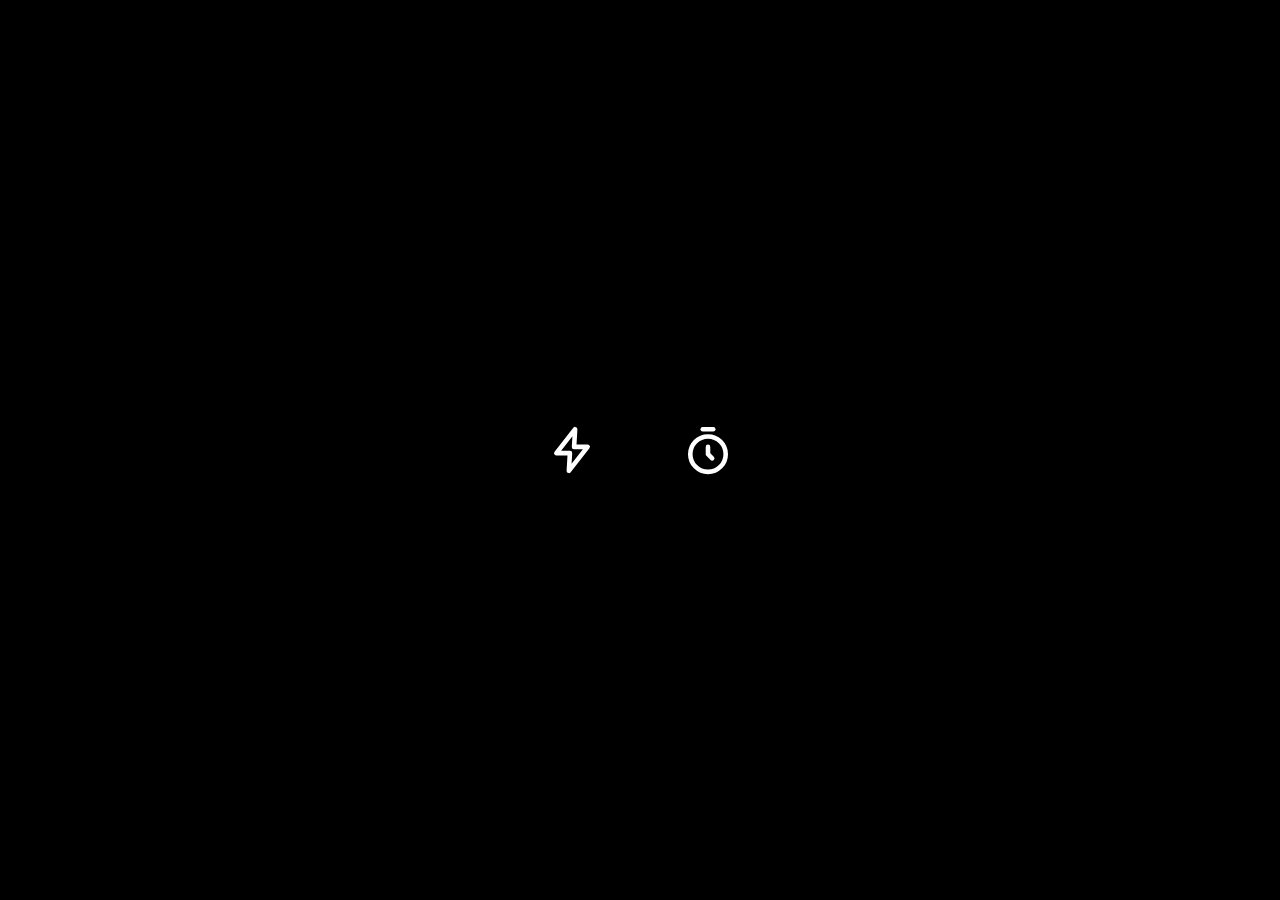
==== dashboard/index.html @ e4628ee6 "first commit" ====
<!DOCTYPE html>
<html
  lang="en"
  class="anek_latin_d79714c8-module__skC3Aa__variable space_mono_6cef22fb-module__hXFzMa__variable"
>
  <head>
    <meta charset="utf-8" />
    <meta name="viewport" content="width=device-width, initial-scale=1" />
    <link
      rel="preload"
      href="/dashboard/_next/static/media/8d05cfa5faa8406c-s.p.1s123piy9_v1m.woff2"
      as="font"
      crossorigin=""
      type="font/woff2"
    />
    <link
      rel="preload"
      href="/dashboard/_next/static/media/c57421e1d9255fc5-s.p.1pv4tz9e8k6lo.woff2"
      as="font"
      crossorigin=""
      type="font/woff2"
    />
    <link
      rel="preload"
      href="/dashboard/_next/static/media/dc0d9adbac686440-s.p.3cik_s2si-ft-.woff2"
      as="font"
      crossorigin=""
      type="font/woff2"
    />
    <link rel="preload" as="image" href="/dashboard/loader/loader-image1.svg" />
    <link rel="preload" as="image" href="/dashboard/loader/loader-image2.svg" />
    <link rel="preload" as="image" href="/dashboard/loader/loader-image3.svg" />
    <link
      rel="stylesheet"
      href="/dashboard/_next/static/chunks/018ll9k742f6s.css"
      data-precedence="next"
    />
    <link
      rel="preload"
      as="script"
      fetchPriority="low"
      href="/dashboard/_next/static/chunks/3zl15py3tidha.js"
    />
    <script
      src="/dashboard/_next/static/chunks/076ey_owj0vg0.js"
      async=""
    ></script>
    <script
      src="/dashboard/_next/static/chunks/2zafgs90r_leq.js"
      async=""
    ></script>
    <script
      src="/dashboard/_next/static/chunks/turbopack-119e-5n02yv8v.js"
      async=""
    ></script>
    <script
      src="/dashboard/_next/static/chunks/1qj69408n107j.js"
      async=""
    ></script>
    <script
      src="/dashboard/_next/static/chunks/2iwrk2phgys-l.js"
      async=""
    ></script>
    <script
      src="/dashboard/_next/static/chunks/1eaegi-s1_tx1.js"
      async=""
    ></script>
    <script
      src="/dashboard/_next/static/chunks/2apvf-ckr1ltt.js"
      async=""
    ></script>
    <script
      src="/dashboard/_next/static/chunks/4272l1z2nujvc.js"
      async=""
    ></script>
    <script
      src="/dashboard/_next/static/chunks/2ei7cip_87u-2.js"
      async=""
    ></script>
    <script
      src="/dashboard/_next/static/chunks/0nyfs6ohu606_.js"
      async=""
    ></script>
    <meta name="theme-color" content="#131313" />
    <meta name="color-scheme" content="dark" />
    <title>Pools — HOP Markets</title>
    <meta
      name="description"
      content="Live forecast pools. Pick a number, earn on precision."
    />
    <meta name="application-name" content="HOP Markets" />
    <link rel="manifest" href="/dashboard/manifest.webmanifest" />
    <meta
      property="og:title"
      content="HOP Markets — precision predictions on Robinhood Chain"
    />
    <meta
      property="og:description"
      content="Private, precision-based price forecasts on tokenized stocks, crypto and Robinhood Chain memes. Settled in USDG."
    />
    <meta property="og:site_name" content="HOP" />
    <meta property="og:type" content="website" />
    <meta name="twitter:card" content="summary" />
    <meta
      name="twitter:title"
      content="HOP Markets — precision predictions on Robinhood Chain"
    />
    <meta
      name="twitter:description"
      content="Private, precision-based price forecasts on tokenized stocks, crypto and Robinhood Chain memes. Settled in USDG."
    />
    <link
      rel="icon"
      href="/dashboard/favicon.ico?favicon.3d3-bfw-py9ti.ico"
      sizes="400x400"
      type="image/x-icon"
    />
    <link
      rel="icon"
      href="/dashboard/icon.png?icon.3d3-bfw-py9ti.png"
      sizes="400x400"
      type="image/png"
    />
    <link
      rel="apple-touch-icon"
      href="/dashboard/apple-icon.png?apple-icon.3d3-bfw-py9ti.png"
      sizes="400x400"
      type="image/png"
    />
    <meta name="next-size-adjust" content="" />
    <script
      src="/dashboard/_next/static/chunks/0cz1d0mv5g_q7.js"
      nomodule=""
    ></script>
  </head>
  <body>
    <div hidden=""><!--$--><!--/$--></div>
    <div
      class="page-loader"
      data-testid="page-loader"
      role="status"
      aria-label="Loading"
    >
      <div class="page-loader-row">
        <div class="page-loader-slot bb-ld-slot">
          <img
            class="page-loader-ico on"
            src="/dashboard/loader/loader-image1.svg"
            alt=""
            width="50"
            height="50"
            draggable="false"
          /><img
            class="page-loader-ico"
            src="/dashboard/loader/loader-image1.svg"
            alt=""
            width="50"
            height="50"
            draggable="false"
          />
        </div>
        <div class="page-loader-slot bb-ld-slot">
          <img
            class="page-loader-ico on"
            src="/dashboard/loader/loader-image2.svg"
            alt=""
            width="50"
            height="50"
            draggable="false"
          /><img
            class="page-loader-ico"
            src="/dashboard/loader/loader-image2.svg"
            alt=""
            width="50"
            height="50"
            draggable="false"
          />
        </div>
        <div class="page-loader-slot bb-ld-slot">
          <img
            class="page-loader-ico on"
            src="/dashboard/loader/loader-image3.svg"
            alt=""
            width="50"
            height="50"
            draggable="false"
          /><img
            class="page-loader-ico"
            src="/dashboard/loader/loader-image3.svg"
            alt=""
            width="50"
            height="50"
            draggable="false"
          />
        </div>
      </div>
    </div>
    <div class="bb-atmos" aria-hidden="true"></div>
    <div class="bb-root">
      <div class="app-shell">
        <header class="nav2">
          <div class="nav2-inner">
            <a
              href="/"
              class="brand"
              aria-label="HOP Markets"
              data-testid="brand-home"
              ><svg
                class="brand-logo"
                viewBox="0 0 953 453"
                fill="currentColor"
                aria-hidden="true"
                focusable="false"
              >
                <path
                  fill-rule="evenodd"
                  clip-rule="evenodd"
                  d="M89.787 0.337948C71.6205 2.75399 57.0745 16.4455 52.7526 35.1969C51.8056 39.3074 51.7357 40.9239 52.0145 52.3895C53.025 94.0094 61.9251 145.324 79.4916 210.81C80.846 215.858 81.8314 220.1 81.6812 220.237C81.5316 220.373 77.8827 220.701 73.5723 220.966C51.7258 222.309 44.8478 223.641 33.8878 228.654C14.1821 237.668 2.15643 253.232 0.360565 272.048C0.0235439 275.579 -0.0835331 297.881 0.0660788 333.222C0.273961 382.244 0.402041 389.207 1.14643 391.943C6.27575 410.798 22.689 425.205 44.7381 430.206C49.5152 431.29 65.8497 432.002 86.7838 432.038L98.9071 432.059L101.401 434.888C109.246 443.786 123.166 450.88 136.138 452.592C138.934 452.961 147.613 453.077 162.853 452.951C184.186 452.773 185.649 452.705 189.499 451.711C200.429 448.89 209.2 444.126 216.734 436.918L221.65 432.214L244.081 431.875C258.819 431.653 268.18 431.308 271.377 430.868C289.123 428.426 305.391 418.116 313.963 403.878C315.996 400.502 316.967 398.283 318.667 393.137C319.758 389.833 319.773 389.12 319.953 331.769C320.078 291.969 319.956 272.326 319.564 269.231C316.894 248.153 297.796 229.759 272.473 223.877C268.143 222.871 258.46 221.707 250.52 221.238C247.922 221.084 244.017 220.836 241.842 220.686L237.888 220.414L240.339 211.5C258.008 147.243 267.127 95.455 268.438 51.9119C268.704 43.1122 268.607 40.3609 267.903 36.7184C264.494 19.0607 252.055 5.51913 235.296 1.22289C229.95 -0.147744 221.722 -0.245645 216.691 1.00177C198.153 5.59888 185.406 20.5182 182.967 40.475C182.466 44.5802 182.466 51.5666 182.967 73.0435C184.049 119.355 186.008 159.057 189.841 212.376C190.076 215.659 190.17 218.507 190.048 218.704C189.926 218.901 176.375 219.062 159.935 219.062C136.371 219.062 130.044 218.936 130.044 218.465C130.045 218.137 130.277 215.074 130.56 211.66C131.456 200.84 133.778 164.414 134.76 145.755C136.595 110.884 138.195 58.0158 137.766 46.4198C137.61 42.2072 137.093 37.0881 136.614 35.0111C131.458 12.6598 111.006 -2.4845 89.787 0.337948ZM95.8282 262.558C102.491 264.178 108.143 267.355 113.038 272.233C117.003 276.185 119.256 279.617 121.311 284.842L122.956 289.026L123.115 312.576C123.299 339.815 123.155 341.169 119.336 348.245C115.211 355.889 110.026 360.664 101.958 364.25C95.9112 366.938 91.6548 367.728 84.6346 367.466C75.0783 367.109 67.8172 364.134 61.0117 357.785C55.0403 352.215 51.9594 346.708 50.4953 338.99C49.7908 335.275 49.69 331.089 49.8538 312.283C50.0407 290.77 50.089 289.856 51.2328 286.413C53.3143 280.147 56.2635 275.641 61.2547 271.1C70.947 262.282 82.7259 259.373 95.8282 262.558ZM242.506 262.011C255.532 265.042 264.884 273.692 268.77 286.303C269.861 289.841 269.905 290.884 269.923 313.621C269.946 340.681 269.862 341.376 265.608 349.106C263.637 352.688 262.325 354.287 258.433 357.852C254.475 361.478 252.916 362.543 249.208 364.153C243.196 366.765 239.34 367.587 233.111 367.587C216.39 367.587 202.459 357.51 197.621 341.917C196.511 338.342 196.472 337.422 196.461 314.815C196.451 293.497 196.537 291.117 197.426 288.071C201.364 274.591 212.416 264.553 226.362 261.791C231.128 260.846 237.897 260.939 242.506 262.011ZM180.943 372.312C186.994 374.403 190.546 378.886 190.543 384.429C190.539 389.641 187.697 393.841 182.648 396.097L179.651 397.435H159.441C139.327 397.435 139.218 397.43 136.742 396.321C135.374 395.708 133.303 394.222 132.139 393.019C125.147 385.794 128.976 374.775 139.492 371.854C140.214 371.654 149.248 371.471 159.566 371.449C176.768 371.411 178.545 371.483 180.943 372.312Z"
                ></path>
                <path
                  d="M838.527 27C924.027 27 952.527 55.5 952.527 136V186.5C952.527 266 924.027 294 838.527 295.5V427H763.527V27H838.527ZM838.527 220.5C867.527 220.5 877.527 215.5 877.527 186.5V136C877.527 107 867.527 102 838.527 102V220.5Z"
                ></path>
                <path
                  d="M659.285 22C719.785 22 753.285 55.5 753.285 136V318C753.285 398.5 719.785 432 659.285 432C598.785 432 565.285 398.5 565.285 318V136C565.285 55.5 598.785 22 659.285 22ZM678.285 313V141C678.285 107 675.785 97 659.285 97C642.785 97 640.285 107 640.285 141V313C640.285 347 642.785 357 659.285 357C675.785 357 678.285 347 678.285 313Z"
                ></path>
                <path
                  d="M480.254 27H555.254V427H480.254V264.5H433.254V427H358.254V27H433.254V189.5H480.254V27Z"
                ></path></svg
              ><span class="brand-tag">Markets</span></a
            >
            <nav class="nav2-links" aria-label="Dashboard">
              <a
                class="on"
                aria-current="page"
                data-testid="nav-link"
                data-href="/"
                href="/dashboard"
                >Pools</a
              ><a
                class=""
                data-testid="nav-link"
                data-href="/positions"
                href="/dashboard/positions"
                >Positions</a
              ><a
                class=""
                data-testid="nav-link"
                data-href="/portfolio"
                href="/dashboard/portfolio"
                >Portfolio</a
              ><a
                class=""
                data-testid="nav-link"
                data-href="/leaderboard"
                href="/dashboard/leaderboard"
                >Leaderboard</a
              ><a
                class=""
                data-testid="nav-link"
                data-href="/whitepaper"
                href="/dashboard/whitepaper"
                >Whitepaper</a
              >
            </nav>
            <div class="nav2-right">
              <div class="nav2-social">
                <a
                  class="icon-btn"
                  href="https://x.com/hopweb3"
                  target="_blank"
                  rel="noopener noreferrer"
                  aria-label="HOP on X"
                  ><svg
                    width="15"
                    height="15"
                    viewBox="0 0 24 24"
                    fill="currentColor"
                    aria-hidden="true"
                  >
                    <path
                      d="M18.9 2H22l-7 8 8.2 12h-6.4l-5-6.7L6 22H2.8l7.5-8.6L2.4 2h6.6l4.5 6.2L18.9 2z"
                    ></path></svg
                ></a>
              </div>
              <div class="nav2-acct">
                <button type="button" class="pill" data-testid="nav-connect">
                  <span>Connect Wallet</span>
                </button>
              </div>
            </div>
          </div>
        </header>
        <!--$?--><template id="B:0"></template>
        <div
          class="wrap app-main pg-skel"
          data-testid="loading"
          aria-busy="true"
          aria-label="Loading"
        >
          <div class="page-head">
            <div class="pg-grow">
              <span class="skeleton pg-line pg-title"></span
              ><span class="skeleton pg-line pg-sub"></span>
            </div>
            <div class="pg-chip-row" aria-hidden="true">
              <span class="skeleton pg-chip"></span
              ><span class="skeleton pg-chip"></span
              ><span class="skeleton pg-chip"></span
              ><span class="skeleton pg-chip"></span>
            </div>
          </div>
          <div class="tiles" aria-hidden="true">
            <div class="tile">
              <span class="skeleton pg-line xs"></span
              ><span class="skeleton pg-line md"></span>
            </div>
            <div class="tile">
              <span class="skeleton pg-line xs"></span
              ><span class="skeleton pg-line md"></span>
            </div>
            <div class="tile">
              <span class="skeleton pg-line xs"></span
              ><span class="skeleton pg-line md"></span>
            </div>
            <div class="tile">
              <span class="skeleton pg-line xs"></span
              ><span class="skeleton pg-line md"></span>
            </div>
          </div>
          <div class="pool-cards" aria-hidden="true">
            <div class="pool-card pg-skel-card">
              <div class="pool-card-top">
                <span class="skeleton pg-badge"></span
                ><span class="skeleton pg-tag"></span>
              </div>
              <span class="skeleton pg-line lg"></span
              ><span class="skeleton pg-line sm"></span
              ><span class="skeleton pg-block pg-stats-block"></span>
            </div>
            <div class="pool-card pg-skel-card">
              <div class="pool-card-top">
                <span class="skeleton pg-badge"></span
                ><span class="skeleton pg-tag"></span>
              </div>
              <span class="skeleton pg-line lg"></span
              ><span class="skeleton pg-line sm"></span
              ><span class="skeleton pg-block pg-stats-block"></span>
            </div>
            <div class="pool-card pg-skel-card">
              <div class="pool-card-top">
                <span class="skeleton pg-badge"></span
                ><span class="skeleton pg-tag"></span>
              </div>
              <span class="skeleton pg-line lg"></span
              ><span class="skeleton pg-line sm"></span
              ><span class="skeleton pg-block pg-stats-block"></span>
            </div>
            <div class="pool-card pg-skel-card">
              <div class="pool-card-top">
                <span class="skeleton pg-badge"></span
                ><span class="skeleton pg-tag"></span>
              </div>
              <span class="skeleton pg-line lg"></span
              ><span class="skeleton pg-line sm"></span
              ><span class="skeleton pg-block pg-stats-block"></span>
            </div>
            <div class="pool-card pg-skel-card">
              <div class="pool-card-top">
                <span class="skeleton pg-badge"></span
                ><span class="skeleton pg-tag"></span>
              </div>
              <span class="skeleton pg-line lg"></span
              ><span class="skeleton pg-line sm"></span
              ><span class="skeleton pg-block pg-stats-block"></span>
            </div>
            <div class="pool-card pg-skel-card">
              <div class="pool-card-top">
                <span class="skeleton pg-badge"></span
                ><span class="skeleton pg-tag"></span>
              </div>
              <span class="skeleton pg-line lg"></span
              ><span class="skeleton pg-line sm"></span
              ><span class="skeleton pg-block pg-stats-block"></span>
            </div>
          </div>
        </div>
        <!--/$-->
      </div>
      <div class="toast-region" aria-live="polite" aria-atomic="true"></div>
    </div>
    <script>
      requestAnimationFrame(function () {
        $RT = performance.now();
      });
    </script>
    <script
      src="/dashboard/_next/static/chunks/3zl15py3tidha.js"
      id="_R_"
      async=""
    ></script>
    <div hidden id="S:0">
      <div class="wrap app-main" data-testid="pools-page">
        <div class="page-head">
          <div>
            <h1 class="font-display">Pools</h1>
            <p class="muted small">
              Forecast a number. Earn on how close you get.
            </p>
          </div>
          <div class="chips" role="group" aria-label="Pool status">
            <button
              type="button"
              class="chip on"
              aria-pressed="true"
              data-testid="pool-filter"
              data-key="live"
            >
              Live</button
            ><button
              type="button"
              class="chip"
              aria-pressed="false"
              data-testid="pool-filter"
              data-key="upcoming"
            >
              Upcoming</button
            ><button
              type="button"
              class="chip"
              aria-pressed="false"
              data-testid="pool-filter"
              data-key="settled"
            >
              Resolved</button
            ><button
              type="button"
              class="chip"
              aria-pressed="false"
              data-testid="pool-filter"
              data-key="all"
            >
              All
            </button>
          </div>
        </div>
        <div class="chips cat-row" role="group" aria-label="Pool category">
          <button
            type="button"
            class="chip on"
            aria-pressed="true"
            data-testid="pool-category"
            data-key="all"
          >
            All pools<span class="chip-count">·</span></button
          ><button
            type="button"
            class="chip"
            aria-pressed="false"
            data-testid="pool-category"
            data-key="crypto"
          >
            Crypto<span class="chip-count">·</span></button
          ><button
            type="button"
            class="chip"
            aria-pressed="false"
            data-testid="pool-category"
            data-key="meme"
          >
            Memes<span class="chip-count">·</span></button
          ><button
            type="button"
            class="chip"
            aria-pressed="false"
            data-testid="pool-category"
            data-key="stock"
          >
            Stocks<span class="chip-count">·</span></button
          ><button
            type="button"
            class="chip"
            aria-pressed="false"
            data-testid="pool-category"
            data-key="commodity"
          >
            Commodities<span class="chip-count">·</span></button
          ><button
            type="button"
            class="chip"
            aria-pressed="false"
            data-testid="pool-category"
            data-key="rwa"
          >
            RWA<span class="chip-count">·</span>
          </button>
        </div>
        <div
          class="pool-cards pg-skel"
          data-testid="loading"
          aria-busy="true"
          aria-label="Loading pools"
        >
          <div class="pool-card pg-skel-card" aria-hidden="true">
            <div class="pool-card-top">
              <span class="skeleton pg-badge"></span
              ><span class="skeleton pg-tag"></span>
            </div>
            <span class="skeleton pg-line lg"></span
            ><span class="skeleton pg-line sm"></span>
            <div class="pool-card-stats pg-skel-stats">
              <div>
                <span class="skeleton pg-line xs"></span
                ><span class="skeleton pg-line md"></span>
              </div>
              <div>
                <span class="skeleton pg-line xs"></span
                ><span class="skeleton pg-line md"></span>
              </div>
              <div>
                <span class="skeleton pg-line xs"></span
                ><span class="skeleton pg-line md"></span>
              </div>
              <div>
                <span class="skeleton pg-line xs"></span
                ><span class="skeleton pg-line md"></span>
              </div>
            </div>
          </div>
          <div class="pool-card pg-skel-card" aria-hidden="true">
            <div class="pool-card-top">
              <span class="skeleton pg-badge"></span
              ><span class="skeleton pg-tag"></span>
            </div>
            <span class="skeleton pg-line lg"></span
            ><span class="skeleton pg-line sm"></span>
            <div class="pool-card-stats pg-skel-stats">
              <div>
                <span class="skeleton pg-line xs"></span
                ><span class="skeleton pg-line md"></span>
              </div>
              <div>
                <span class="skeleton pg-line xs"></span
                ><span class="skeleton pg-line md"></span>
              </div>
              <div>
                <span class="skeleton pg-line xs"></span
                ><span class="skeleton pg-line md"></span>
              </div>
              <div>
                <span class="skeleton pg-line xs"></span
                ><span class="skeleton pg-line md"></span>
              </div>
            </div>
          </div>
          <div class="pool-card pg-skel-card" aria-hidden="true">
            <div class="pool-card-top">
              <span class="skeleton pg-badge"></span
              ><span class="skeleton pg-tag"></span>
            </div>
            <span class="skeleton pg-line lg"></span
            ><span class="skeleton pg-line sm"></span>
            <div class="pool-card-stats pg-skel-stats">
              <div>
                <span class="skeleton pg-line xs"></span
                ><span class="skeleton pg-line md"></span>
              </div>
              <div>
                <span class="skeleton pg-line xs"></span
                ><span class="skeleton pg-line md"></span>
              </div>
              <div>
                <span class="skeleton pg-line xs"></span
                ><span class="skeleton pg-line md"></span>
              </div>
              <div>
                <span class="skeleton pg-line xs"></span
                ><span class="skeleton pg-line md"></span>
              </div>
            </div>
          </div>
          <div class="pool-card pg-skel-card" aria-hidden="true">
            <div class="pool-card-top">
              <span class="skeleton pg-badge"></span
              ><span class="skeleton pg-tag"></span>
            </div>
            <span class="skeleton pg-line lg"></span
            ><span class="skeleton pg-line sm"></span>
            <div class="pool-card-stats pg-skel-stats">
              <div>
                <span class="skeleton pg-line xs"></span
                ><span class="skeleton pg-line md"></span>
              </div>
              <div>
                <span class="skeleton pg-line xs"></span
                ><span class="skeleton pg-line md"></span>
              </div>
              <div>
                <span class="skeleton pg-line xs"></span
                ><span class="skeleton pg-line md"></span>
              </div>
              <div>
                <span class="skeleton pg-line xs"></span
                ><span class="skeleton pg-line md"></span>
              </div>
            </div>
          </div>
          <div class="pool-card pg-skel-card" aria-hidden="true">
            <div class="pool-card-top">
              <span class="skeleton pg-badge"></span
              ><span class="skeleton pg-tag"></span>
            </div>
            <span class="skeleton pg-line lg"></span
            ><span class="skeleton pg-line sm"></span>
            <div class="pool-card-stats pg-skel-stats">
              <div>
                <span class="skeleton pg-line xs"></span
                ><span class="skeleton pg-line md"></span>
              </div>
              <div>
                <span class="skeleton pg-line xs"></span
                ><span class="skeleton pg-line md"></span>
              </div>
              <div>
                <span class="skeleton pg-line xs"></span
                ><span class="skeleton pg-line md"></span>
              </div>
              <div>
                <span class="skeleton pg-line xs"></span
                ><span class="skeleton pg-line md"></span>
              </div>
            </div>
          </div>
          <div class="pool-card pg-skel-card" aria-hidden="true">
            <div class="pool-card-top">
              <span class="skeleton pg-badge"></span
              ><span class="skeleton pg-tag"></span>
            </div>
            <span class="skeleton pg-line lg"></span
            ><span class="skeleton pg-line sm"></span>
            <div class="pool-card-stats pg-skel-stats">
              <div>
                <span class="skeleton pg-line xs"></span
                ><span class="skeleton pg-line md"></span>
              </div>
              <div>
                <span class="skeleton pg-line xs"></span
                ><span class="skeleton pg-line md"></span>
              </div>
              <div>
                <span class="skeleton pg-line xs"></span
                ><span class="skeleton pg-line md"></span>
              </div>
              <div>
                <span class="skeleton pg-line xs"></span
                ><span class="skeleton pg-line md"></span>
              </div>
            </div>
          </div>
        </div>
      </div>
      <!--$--><!--/$-->
    </div>
    <script>
      $RB = [];
      $RV = function (a) {
        $RT = performance.now();
        for (var b = 0; b < a.length; b += 2) {
          var c = a[b],
            e = a[b + 1];
          null !== e.parentNode && e.parentNode.removeChild(e);
          var f = c.parentNode;
          if (f) {
            var g = c.previousSibling,
              h = 0;
            do {
              if (c && 8 === c.nodeType) {
                var d = c.data;
                if ("/$" === d || "/&" === d)
                  if (0 === h) break;
                  else h--;
                else
                  ("$" !== d &&
                    "$?" !== d &&
                    "$~" !== d &&
                    "$!" !== d &&
                    "&" !== d) ||
                    h++;
              }
              d = c.nextSibling;
              f.removeChild(c);
              c = d;
            } while (c);
            for (; e.firstChild; ) f.insertBefore(e.firstChild, c);
            g.data = "$";
            g._reactRetry && requestAnimationFrame(g._reactRetry);
          }
        }
        a.length = 0;
      };
      $RC = function (a, b) {
        if ((b = document.getElementById(b)))
          (a = document.getElementById(a))
            ? ((a.previousSibling.data = "$~"),
              $RB.push(a, b),
              2 === $RB.length &&
                ("number" !== typeof $RT
                  ? requestAnimationFrame($RV.bind(null, $RB))
                  : ((a = performance.now()),
                    setTimeout(
                      $RV.bind(null, $RB),
                      2300 > a && 2e3 < a ? 2300 - a : $RT + 300 - a
                    ))))
            : b.parentNode.removeChild(b);
      };
      $RC("B:0", "S:0");
    </script>
    <script>
      (self.__next_f = self.__next_f || []).push([0]);
    </script>
    <script>
      self.__next_f.push([
        1,
        '1:"$Sreact.fragment"\n2:I[12360,["/dashboard/_next/static/chunks/1qj69408n107j.js"],"default"]\n3:I[39756,["/dashboard/_next/static/chunks/1qj69408n107j.js"],"default"]\n4:I[37457,["/dashboard/_next/static/chunks/1qj69408n107j.js"],"default"]\n5:I[86451,["/dashboard/_next/static/chunks/1qj69408n107j.js","/dashboard/_next/static/chunks/2iwrk2phgys-l.js"],"default"]\n10:I[34045,["/dashboard/_next/static/chunks/1qj69408n107j.js","/dashboard/_next/static/chunks/1eaegi-s1_tx1.js"],"default"]\n:HL["/dashboard/_next/static/chunks/018ll9k742f6s.css","style"]\n:HL["/dashboard/_next/static/media/8d05cfa5faa8406c-s.p.1s123piy9_v1m.woff2","font",{"crossOrigin":"","type":"font/woff2"}]\n:HL["/dashboard/_next/static/media/c57421e1d9255fc5-s.p.1pv4tz9e8k6lo.woff2","font",{"crossOrigin":"","type":"font/woff2"}]\n:HL["/dashboard/_next/static/media/dc0d9adbac686440-s.p.3cik_s2si-ft-.woff2","font",{"crossOrigin":"","type":"font/woff2"}]\n6:Td51,M89.787 0.337948C71.6205 2.75399 57.0745 16.4455 52.7526 35.1969C51.8056 39.3074 51.7357 40.9239 52.0145 52.3895C53.025 94.0094 61.9251 145.324 79.4916 210.81C80.846 215.858 81.8314 220.1 81.6812 220.237C81.5316 220.373 77.8827 220.701 73.5723 220.966C51.7258 222.309 44.8478 223.641 33.8878 228.654C14.1821 237.668 2.15643 253.232 0.360565 272.048C0.0235439 275.579 -0.0835331 297.881 0.0660788 333.222C0.273961 382.244 0.402041 389.207 1.14643 391.943C6.27575 410.798 22.689 425.205 44.7381 430.206C49.5152 431.29 65.8497 432.002 86.7838 432.038L98.9071 432.059L101.401 434.888C109.246 443.786 123.166 450.88 136.138 452.592C138.934 452.961 147.613 453.077 162.853 452.951C184.186 452.773 185.649 452.705 189.499 451.711C200.429 448.89 209.2 444.126 216.734 436.918L221.65 432.214L244.081 431.875C258.819 431.653 268.18 431.308 271.377 430.868C289.123 428.426 305.391 418.116 313.963 403.878C315.996 400.502 316.967 398.283 318.667 393.137C319.758 389.833 319.773 389.12 319.953 331.769C320.078 291.969 319.956 272.326 319.564 269.231C316.894 248.153 297.796 229.759 272.473 223.877C268.143 222.871 258.46 221.707 250.52 221.238C247.922 221.084 244.017 220.836 241.842 220.686L237.888 220.414L240.339 211.5C258.008 147.243 267.127 95.455 268.438 51.9119C268.704 43.1122 268.607 40.3609 267.903 36.7184C264.494 19.0607 252.055 5.51913 235.296 1.22289C229.95 -0.147744 221.722 -0.245645 216.691 1.00177C198.153 5.59888 185.406 20.5182 182.967 40.475C182.466 44.5802 182.466 51.5666 182.967 73.0435C184.049 119.355 186.008 159.057 189.841 212.376C190.076 215.659 190.17 218.507 190.048 218.704C189.926 218.901 176.375 219.062 159.935 219.062C136.371 219.062 130.044 218.936 130.044 218.465C130.045 218.137 130.277 215.074 130.56 211.66C131.456 200.84 133.778 164.414 134.76 145.755C136.595 110.884 138.195 58.0158 137.766 46.4198C137.61 42.2072 137.093 37.0881 136.614 35.0111C131.458 12.6598 111.006 -2.4845 89.787 0.337948ZM95.8282 262.558C102.491 264.178 108.143 267.355 113.038 272.233C117.003 276.185 119.256 279.617 121.311 284.842L122.956 289.026L123.115 312.576C123.299 339.815 123.155 341.169 119.336 348.245C115.211 355.889 110.026 360.664 101.958 364.25C95.9112 366.938 91.6548 367.728 84.6346 367.466C75.0783 367.109 67.8172 364.134 61.0117 357.785C55.0403 352.215 51.9594 346.708 50.4953 338.99C49.7908 335.275 49.69 331.089 49.8538 312.283C50.0407 290.77 50.089 289.856 51.2328 286.413C53.3143 280.147 56.2635 275.641 61.2547 271.1C70.947 262.282 82.7259 259.373 95.8282 262.558ZM242.506 262.011C255.532 265.042 264.884 273.692 268.77 286.303C269.861 289.841 269.905 290.884 269.923 313.621C269.946 340.681 269.862 341.376 265.608 349.106C263.637 352.688 262.325 354.287 258.433 357.852C254.475 361.478 252.916 362.543 249.208 364.153C243.196 366.765 239.34 367.587 233.111 367.587C216.39 367.587 202.459 357.51 197.621 341.917C196.511 338.342 196.472 337.422 196.461 314.815C196.451 293.497 196.537 291.117 197.426 288.071C201.364 274.591 212.416 264.553 226.362 261.791C231.128 260.846 237.897 260.939 242.506 262.011ZM180.943 372.312C186.994 374.403 190.546 378.886 190.543 384.429C190.539 389.641 187.697 393.841 182.648 396.097L179.651 397.435H159.441C139.327 397.435 139.218 397.43 136.742 396.321C135.374 395.708 133.303 394.222 132.139 393.019C125.147 385.794 128.976 374.775 139.492 371.854C140.214 371.654 149.248 371.471 159.566 371.449C176.768 371.411 178.545 371.483 180.943 372.312Z0:{"P":null,"c":["",""],"q":"","i":false,"f":[[["",{"children":["(app)",{"children":["__PAGE__",{},"$undefined","$undefined",4608]},"$undefined","$undefined",4612]},"$undefined","$undefined",4632],[["$","$1","c",{"children":[[["$","link","0",{"rel":"stylesheet","href":"/dashboard/_next/static/chunks/018ll9k742f6s.css","precedence":"next","crossOrigin":"$undefined","nonce":"$undefined"}],["$","script","script-0",{"src":"/dashboard/_next/static/chunks/1qj69408n107j.js","async":true,"nonce":"$undefined"}]],["$","html",null,{"lang":"en","className":"anek_latin_d79714c8-module__skC3Aa__variable space_mono_6cef22fb-module__hXFzMa__variable","children":["$","body",null,{"children":[["$","$L2",null,{}],["$","div",null,{"className":"bb-atmos","aria-hidden":"true"}],["$","div",null,{"className":"bb-root","children":["$","$L3",null,{"parallelRouterKey":"children","error":"$undefined","errorStyles":"$undefined","errorScripts":"$undefined","template":["$","$L4",null,{}],"templateStyles":"$undefined","templateScripts":"$undefined","notFound":[["$","div",null,{"className":"doc-page","children":[["$","header",null,{"className":"doc-head","children":["$","div",null,{"className":"doc-head-inner","children":[["$","$L5",null,{"className":"brand","aria-label":"HOP Markets","data-testid":"brand-home","children":[["$","svg",null,{"className":"brand-logo","viewBox":"0 0 953 453","fill":"currentColor","aria-hidden":"true","focusable":"false","children":[["$","path",null,{"fillRule":"evenodd","clipRule":"evenodd","d":"$6"}],"$L7","$L8","$L9"]}],"$La"]}],"$Lb"]}]}],"$Lc"]}],[]],"forbidden":"$undefined","unauthorized":"$undefined"}]}]]}]}]]}],{"children":["$Ld",{"children":["$Le",{},null,false,null]},null,false,null]},null,false,null],"$Lf",false]],"m":"$undefined","G":["$10",["$L11"]],"S":true,"h":null,"r":"$undefined","s":"$undefined","a":"$undefined","l":"$undefined","p":"$undefined","d":"$undefined","b":"HcqxHZ68Nj73Eotuw_r6s"}\n12:I[93876,["/dashboard/_next/static/chunks/1qj69408n107j.js","/dashboard/_next/static/chunks/2iwrk2phgys-l.js"],"default"]\n13:I[22016,["/dashboard/_next/static/chunks/1qj69408n107j.js","/dashboard/_next/static/chunks/2apvf-ckr1ltt.js","/dashboard/_next/static/chunks/4272l1z2nujvc.js"],""]\n14:I[39756,["/dashboard/_next/static/chunks/1qj69408n107j.js"],"LoadingBoundaryProvider"]\n15:I[3769,["/dashboard/_next/static/chunks/1qj69408n107j.js","/dashboard/_next/static/chunks/2apvf-ckr1ltt.js","/dashboard/_next/static/chunks/4272l1z2nujvc.js"],"default"]\n16:I[63425,["/dashboard/_next/static/chunks/1qj69408n107j.js","/dashboard/_next/static/chunks/2apvf-ckr1ltt.js","/dashboard/_next/static/chunks/4272l1z2nujvc.js"],"default"]\n17:I[49980,["/dashboard/_next/static/chunks/1qj69408n107j.js","/dashboard/_next/static/chunks/2apvf-ckr1ltt.js","/dashboard/_next/static/chunks/4272l1z2nujvc.js","/dashboard/_next/static/chunks/2ei7cip_87u-2.js"],"default"]\n1a:I[65831,["/dashboard/_next/static/chunks/1qj69408n107j.js","/dashboard/_next/static/chunks/2apvf-ckr1ltt.js","/dashboard/_next/static/chunks/4272l1z2nujvc.js","/dashboard/_next/static/chunks/0nyfs6ohu606_.js"],"default"]\n1b:I[97367,["/dashboard/_next/static/chunks/1qj69408n107j.js"],"OutletBoundary"]\n1c:"$Sreact.suspense"\n1e:I[97367,["/dashboard/_next/static/chunks/1qj69408n107j.js"],"ViewportBoundary"]\n20:I[97367,["/dashboard/_next/static/chunks/1qj69408n107j.js"],"MetadataBoundary"]\n7:["$","path",null,{"d":"M838.527 27C924.027 27 952.527 55.5 952.527 136V186.5C952.527 266 924.027 294 838.527 295.5V427H763.527V27H838.527ZM838.527 220.5C867.527 220.5 877.527 215.5 877.527 186.5V136C877.527 107 867.527 102 838.527 102V220.5Z"}]\n8:["$","path",null,{"d":"M659.285 22C719.785 22 753.285 55.5 753.285 136V318C753.285 398.5 719.785 432 659.285 432C598.785 432 565.285 398.5 565.285 318V136C565.285 55.5 598.785 22 659.285 22ZM678.285 313V141C678.285 107 675.785 97 659.285 97C642.785 97 640.285 107 640.285 141V313C640.285 347 642.785 357 659.285 357C675.785 357 678.285 347 678.285 313Z"}]\n9:["$","path",null,{"d":"M480.254 27H555.254V427H480.254V264.5H433.254V427H358.254V27H433.254V189.5H480.254V27Z"}]\na:["$","span",null,{"className":"brand-tag","children":"Markets"}]\nb:["$","$L12",null,{"className":"doc-back","children":[["$","span",null,{"aria-hidden":"true","children":"←"}]," Back to breachbunny.com"]}]\nc:["$","main",null,{"className":"wrap app-main","children":["$","div",null,{"className":"app-empty","children":[["$","p",null,{"className":"err-code","children":"404"}],["$","h1",null,{"className":"font-display","children":"Off the chart"}],["$","p",null,{"children":"This page does not exist, or the link that brought you here is out of date."}],["$","div",null,{"className":"app-empty-actions","children":[["$","$L12",null,{"className":"pill","children":"Back to breachbunny.com"}],["$","$L13",null,{"href":"/","className":"ghost","children":"Browse pools"}]]}]]}]}]\nd:["$","$L14",null,{"loading":[["$","div","l",{"className":"wrap app-main pg-skel","data-testid":"loading","aria-busy":"true","aria-label":"Loading","children":[["$","div",null,{"className":"page-head","children":[["$","div",null,{"className":"pg-grow","children":[["$","span",null,{"className":"skeleton pg-line pg-title"}],["$","span",null,{"className":"skeleton pg-line pg-sub"}]]}],["$","div",null,{"className":"pg-chip-row","aria-hidden":"true","children":[["$","span","0",{"className":"skeleton pg-chip"}],["$","span","1",{"className":"skeleton pg-chip"}],["$","span","2",{"className":"skeleton pg-chip"}],["$","span","3",{"className":"skeleton pg-chip"}]]}]]}],["$","div",null,{"className":"tiles","aria-hidden":"true","children":[["$","div","0",{"className":"tile","children":[["$","span",null,{"className":"skeleton pg-line xs"}],["$","span",null,{"className":"skeleton pg-line md"}]]}],["$","div","1",{"className":"tile","children":[["$","span",null,{"className":"skeleton pg-line xs"}],["$","span",null,{"className":"skeleton pg-line md"}]]}],["$","div","2",{"className":"tile","children":[["$","span",null,{"className":"skeleton pg-line xs"}],["$","span",null,{"className":"skeleton pg-line md"}]]}],["$","div","3",{"className":"tile","children":[["$","span",null,{"className":"skeleton pg-line xs"}],["$","span",null,{"className":"skeleton pg-line md"}]]}]]}],["$","div",null,{"className":"pool-cards","aria-hidden":"true","children":[["$","div","0",{"className":"pool-card pg-skel-card","children":[["$","div",null,{"className":"pool-card-top","children":[["$","span",null,{"className":"skeleton pg-badge"}],["$","span",null,{"className":"skeleton pg-tag"}]]}],["$","span",null,{"className":"skeleton pg-line lg"}],["$","span",null,{"className":"skeleton pg-line sm"}],["$","span",null,{"className":"skeleton pg-block pg-stats-block"}]]}],["$","div","1",{"className":"pool-card pg-skel-card","children":[["$","div",null,{"className":"pool-card-top","children":[["$","span",null,{"className":"skeleton pg-badge"}],["$","span",null,{"className":"skeleton pg-tag"}]]}],["$","span",null,{"className":"skeleton pg-line lg"}],["$","span",null,{"className":"skeleton pg-line sm"}],["$","span",null,{"className":"skeleton pg-block pg-stats-block"}]]}],["$","div","2",{"className":"pool-card pg-skel-card","children":[["$","div",null,{"className":"pool-card-top","children":[["$","span",null,{"className":"skeleton pg-badge"}],["$","span",null,{"className":"skeleton pg-tag"}]]}],["$","span",null,{"className":"skeleton pg-line lg"}],["$","span",null,{"className":"skeleton pg-line sm"}],["$","span",null,{"className":"skeleton pg-block pg-stats-block"}]]}],["$","div","3",{"className":"pool-card pg-skel-card","children":[["$","div",null,{"className":"pool-card-top","children":[["$","span",null,{"className":"skeleton pg-badge"}],["$","span",null,{"className":"skeleton pg-tag"}]]}],["$","span",null,{"className":"skeleton pg-line lg"}],["$","span",null,{"className":"skeleton pg-line sm"}],["$","span",null,{"className":"skeleton pg-block pg-stats-block"}]]}],["$","div","4",{"className":"pool-card pg-skel-card","children":[["$","div",null,{"className":"pool-card-top","children":[["$","span",null,{"className":"skeleton pg-badge"}],["$","span",null,{"className":"skeleton pg-tag"}]]}],["$","span",null,{"className":"skeleton pg-line lg"}],["$","span",null,{"className":"skeleton pg-line sm"}],["$","span",null,{"className":"skeleton pg-block pg-stats-block"}]]}],["$","div","5",{"className":"pool-card pg-skel-card","children":[["$","div",null,{"className":"pool-card-top","children":[["$","span",null,{"className":"skeleton pg-badge"}],["$","span",null,{"className":"skeleton pg-tag"}]]}],["$","span",null,{"className":"skeleton pg-line lg"}],["$","span",null,{"className":"skeleton pg-line sm"}],["$","span",null,{"className":"skeleton pg-block pg-stats-block"}]]}]]}]]}],[],null],"children":["$","$1","c",{"children":[[["$","script","script-0",{"src":"/dashboard/_next/static/chunks/2apvf-ckr1ltt.js","async":true,"nonce":"$undefined"}],["$","script","script-1",{"src":"/dashboard/_next/static/chunks/4272l1z2nujvc.js","async":true,"nonce":"$undefined"}]],["$","$L15",null,{"children":["$","div",null,{"className":"app-shell","children":[["$","$L16",null,{}],["$","$L3",null,{"parallelRouterKey":"children","error":"$17","errorStyles":[],"errorScripts":[["$","script","script-0",{"src":"/dashboard/_next/static/chunks/2ei7cip_87u-2.js","async":true}]],"template":["$","$L4",null,{}],"templateStyles":"$undefined","templateScripts":"$undefined","notFound":[["$","div",null,{"className":"wrap app-main","children":["$","div",null,{"className":"app-empty","data-testid":"app-not-found","children":[["$","p",null,{"className":"err-code","children":"404"}],["$","h1",null,{"className":"font-display","children":"Nothing here"}],"$L18","$L19"]}]}],[]],"forbidden":"$undefined","unauthorized":"$undefined"}]]}]}]]}]}]\ne:["$","$1","c",{"children":[["$","$L1a",null,{}],[["$","script","script-0",{"src":"/dashboard/_next/static/chunks/0nyfs6ohu606_.js","async":true,"nonce":"$undefined"}]],["$","$L1b",null,{"children":["$","$1c",null,{"name":"Next.MetadataOutlet","children":"$@1d"}]}]]}]\nf:["$","$1","h",{"children":[null,["$","$L1e",null,{"children":"$L1f"}],["$","div",null,{"hidden":true,"children":["$","$L20",null,{"children":["$","$1c",null,{"name":"Next.Metadata","children":"$L21"}]}]}],["$","meta",null,{"name":"next-size-adjust","content":""}]]}]\n11:["$","link","0",{"rel":"stylesheet","href":"/dashboard/_next/static/chunks/018ll9k742f6s.css","precedence":"next","crossOrigin":"$undefined","nonce":"$undefined"}]\n18:["$","p",null,{"children":"This page does not exist, or the link that brought you here is out of date."}]\n19:["$","div",null,{"className":"app-empty-actions","children":[["$","$L13",null,{"href":"/","className":"pill","children":"Browse pools"}],["$","$L13",null,{"href":"/positions","className":"ghost","children":"Your positions"}]]}]\n1f:[["$","meta","0",{"charSet":"utf-8"}],["$","meta","1",{"name":"viewport","content":"width=device-width, initial-scale=1"}],["$","meta","2",{"name":"theme-color","content":"#131313"}],["$","meta","3",{"name":"color-scheme","content":"dark"}]]\n22:I[27201,["/dashboard/_next/static/chunks/1qj69408n107j.js"],"IconMark"]\n1d:null\n21:[["$","title","0",{"children":"Pools — HOP Markets"}],["$","meta","1",{"name":"description","content":"Live forecast pools. Pick a number, earn on precision."}],["$","meta","2",{"name":"application-name","content":"HOP Markets"}],["$","link","3",{"rel":"manifest","href":"/dashboard/manifest.webmanifest","crossOrigin":"$undefined"}],["$","meta","4",{"property":"og:title","content":"HOP Markets — precision predictions on Robinhood Chain"}],["$","meta","5",{"property":"og:description","content":"Private, precision-based price forecasts on tokenized stocks, crypto and Robinhood Chain memes. Settled in USDG."}],["$","meta","6",{"property":"og:site_name","content":"HOP"}],["$","meta","7",{"property":"og:type","content":"website"}],["$","meta","8",{"name":"twitter:card","content":"summary"}],["$","meta","9",{"name":"twitter:title","content":"HOP Markets — precision predictions on Robinhood Chain"}],["$","meta","10",{"name":"twitter:description","content":"Private, precision-based price forecasts on tokenized stocks, crypto and Robinhood Chain memes. Settled in USDG."}],["$","link","11",{"rel":"icon","href":"/dashboard/favicon.ico?favicon.3d3-bfw-py9ti.ico","sizes":"400x400","type":"image/x-icon"}],["$","link","12",{"rel":"icon","href":"/dashboard/icon.png?icon.3d3-bfw-py9ti.png","sizes":"400x400","type":"image/png"}],["$","link","13",{"rel":"apple-touch-icon","href":"/dashboard/apple-icon.png?apple-icon.3d3-bfw-py9ti.png","sizes":"400x400","type":"image/png"}],["$","$L22","14",{}]]\n',
      ]);
    </script>
  </body>
</html>
---- dashboard/_next/static/chunks/018ll9k742f6s.css ----
@font-face {
  font-family: Anek Latin;
  font-style: normal;
  font-weight: 100 800;
  font-stretch: 100%;
  font-display: swap;
  src: url(../media/59bd93b94148c4e3-s.39f-zfnmbn1_u.woff2) format("woff2");
  unicode-range: U+102-103, U+110-111, U+128-129, U+168-169, U+1A0-1A1,
    U+1AF-1B0, U+300-301, U+303-304, U+308-309, U+323, U+329, U+1EA0-1EF9,
    U+20AB;
}
@font-face {
  font-family: Anek Latin;
  font-style: normal;
  font-weight: 100 800;
  font-stretch: 100%;
  font-display: swap;
  src: url(../media/6ee6fa631dc020f3-s.2zl7o7q6z2lqj.woff2) format("woff2");
  unicode-range: U+100-2BA, U+2BD-2C5, U+2C7-2CC, U+2CE-2D7, U+2DD-2FF, U+304,
    U+308, U+329, U+1D00-1DBF, U+1E00-1E9F, U+1EF2-1EFF, U+2020, U+20A0-20AB,
    U+20AD-20C0, U+2113, U+2C60-2C7F, U+A720-A7FF;
}
@font-face {
  font-family: Anek Latin;
  font-style: normal;
  font-weight: 100 800;
  font-stretch: 100%;
  font-display: swap;
  src: url(../media/c57421e1d9255fc5-s.p.1pv4tz9e8k6lo.woff2) format("woff2");
  unicode-range: U+??, U+131, U+152-153, U+2BB-2BC, U+2C6, U+2DA, U+2DC, U+304,
    U+308, U+329, U+2000-206F, U+20AC, U+2122, U+2191, U+2193, U+2212, U+2215,
    U+FEFF, U+FFFD;
}
@font-face {
  font-family: Anek Latin Fallback;
  src: local(Arial);
  ascent-override: 95.76%;
  descent-override: 21.28%;
  line-gap-override: 0%;
  size-adjust: 93.99%;
}
.anek_latin_d79714c8-module__skC3Aa__className {
  font-family: Anek Latin, Anek Latin Fallback;
  font-style: normal;
}
.anek_latin_d79714c8-module__skC3Aa__variable {
  --font-display: "Anek Latin", "Anek Latin Fallback";
}
@font-face {
  font-family: Space Mono;
  font-style: normal;
  font-weight: 400;
  font-display: swap;
  src: url(../media/4ba802ed8e67eac5-s.0fuxtgzazslqx.woff2) format("woff2");
  unicode-range: U+102-103, U+110-111, U+128-129, U+168-169, U+1A0-1A1,
    U+1AF-1B0, U+300-301, U+303-304, U+308-309, U+323, U+329, U+1EA0-1EF9,
    U+20AB;
}
@font-face {
  font-family: Space Mono;
  font-style: normal;
  font-weight: 400;
  font-display: swap;
  src: url(../media/d7a0600e467cf0bd-s.451yigaaz_4mg.woff2) format("woff2");
  unicode-range: U+100-2BA, U+2BD-2C5, U+2C7-2CC, U+2CE-2D7, U+2DD-2FF, U+304,
    U+308, U+329, U+1D00-1DBF, U+1E00-1E9F, U+1EF2-1EFF, U+2020, U+20A0-20AB,
    U+20AD-20C0, U+2113, U+2C60-2C7F, U+A720-A7FF;
}
@font-face {
  font-family: Space Mono;
  font-style: normal;
  font-weight: 400;
  font-display: swap;
  src: url(../media/dc0d9adbac686440-s.p.3cik_s2si-ft-.woff2) format("woff2");
  unicode-range: U+??, U+131, U+152-153, U+2BB-2BC, U+2C6, U+2DA, U+2DC, U+304,
    U+308, U+329, U+2000-206F, U+20AC, U+2122, U+2191, U+2193, U+2212, U+2215,
    U+FEFF, U+FFFD;
}
@font-face {
  font-family: Space Mono;
  font-style: normal;
  font-weight: 700;
  font-display: swap;
  src: url(../media/b8f2b92a9960dd69-s.0we3rzhp_h228.woff2) format("woff2");
  unicode-range: U+102-103, U+110-111, U+128-129, U+168-169, U+1A0-1A1,
    U+1AF-1B0, U+300-301, U+303-304, U+308-309, U+323, U+329, U+1EA0-1EF9,
    U+20AB;
}
@font-face {
  font-family: Space Mono;
  font-style: normal;
  font-weight: 700;
  font-display: swap;
  src: url(../media/28e60ca39c9ae554-s.44izq0ia6orkf.woff2) format("woff2");
  unicode-range: U+100-2BA, U+2BD-2C5, U+2C7-2CC, U+2CE-2D7, U+2DD-2FF, U+304,
    U+308, U+329, U+1D00-1DBF, U+1E00-1E9F, U+1EF2-1EFF, U+2020, U+20A0-20AB,
    U+20AD-20C0, U+2113, U+2C60-2C7F, U+A720-A7FF;
}
@font-face {
  font-family: Space Mono;
  font-style: normal;
  font-weight: 700;
  font-display: swap;
  src: url(../media/8d05cfa5faa8406c-s.p.1s123piy9_v1m.woff2) format("woff2");
  unicode-range: U+??, U+131, U+152-153, U+2BB-2BC, U+2C6, U+2DA, U+2DC, U+304,
    U+308, U+329, U+2000-206F, U+20AC, U+2122, U+2191, U+2193, U+2212, U+2215,
    U+FEFF, U+FFFD;
}
@font-face {
  font-family: Space Mono Fallback;
  src: local(Arial);
  ascent-override: 81.58%;
  descent-override: 26.3%;
  line-gap-override: 0%;
  size-adjust: 137.28%;
}
.space_mono_6cef22fb-module__hXFzMa__className {
  font-family: Space Mono, Space Mono Fallback;
  font-style: normal;
}
.space_mono_6cef22fb-module__hXFzMa__variable {
  --font-mono: "Space Mono", "Space Mono Fallback";
}
:root {
  --lightningcss-light: ;
  --lightningcss-dark: initial;
  color-scheme: dark;
  --bg: #131313;
  --panel: #131313b8;
  --panel-solid: #131313;
  --field: #0a0a0ab8;
  --line: #ffffff1f;
  --line-soft: #ffffff12;
  --line-strong: #404040;
  --text: #ededed;
  --muted: #a1a1a1;
  --dim: #8f8f8f;
  --magenta: #ff07fe;
  --magenta-2: #ec10fd;
  --magenta-3: #f80bff;
  --violet: #774bf6;
  --violet-2: #6852fd;
  --violet-3: #604be7;
  --violet-4: #5140e1;
  --lavender: #d8adfd;
  --red: #ff0642;
  --amber: #ffb020;
  --up: #3cf2a3;
  --down: #ff0642;
  --grad: linear-gradient(90deg, #ec10fd, #604be7);
  --grad-cta: linear-gradient(89deg, #ff07fe 0%, #ec10fd 100%);
  --radius: 6px;
  --radius-md: 10px;
  --radius-sm: 6px;
  --ease: cubic-bezier(0.2, 0.8, 0.2, 1);
  --clip: polygon(
    10px 0,
    calc(100% - 10px) 0,
    100% 10px,
    100% calc(100% - 10px),
    calc(100% - 10px) 100%,
    10px 100%,
    0 calc(100% - 10px),
    0 10px
  );
  --clip-sm: polygon(
    7px 0,
    calc(100% - 7px) 0,
    100% 7px,
    100% calc(100% - 7px),
    calc(100% - 7px) 100%,
    7px 100%,
    0 calc(100% - 7px),
    0 7px
  );
  --f-display: var(--font-display), "Arial Narrow", system-ui, sans-serif;
  --f-mono: var(--font-mono), ui-monospace, "SFMono-Regular", Menlo, monospace;
  --nav-h: 64px;
}
*,
:before,
:after {
  box-sizing: border-box;
  margin: 0;
  padding: 0;
}
html {
  background: var(--bg);
  -webkit-text-size-adjust: 100%;
}
body {
  min-height: 100vh;
  color: var(--text);
  font-family: var(--f-display);
  -webkit-font-smoothing: antialiased;
  -moz-osx-font-smoothing: grayscale;
  text-rendering: optimizelegibility;
  background: 0 0;
  font-size: 15px;
  line-height: 1.6;
}
h1,
h2,
h3,
h4 {
  font-family: var(--f-display);
  letter-spacing: -0.02em;
  text-transform: uppercase;
  color: var(--text);
  font-weight: 800;
  line-height: 1.08;
}
p {
  text-wrap: pretty;
}
a {
  color: inherit;
  text-decoration: none;
}
img,
svg,
canvas {
  max-width: 100%;
  display: block;
}
button,
input,
select,
textarea {
  font: inherit;
  color: inherit;
}
button {
  cursor: pointer;
  -webkit-tap-highlight-color: transparent;
  background: 0 0;
  border: 0;
}
ol,
ul {
  list-style-position: outside;
}
::selection {
  color: #0a0a0a;
  background: #ff07fed9;
}
:focus-visible {
  outline: 2px solid var(--magenta);
  outline-offset: 3px;
}
html,
body,
* {
  scrollbar-width: none;
  -ms-overflow-style: none;
}
html::-webkit-scrollbar {
  width: 0;
  height: 0;
  display: none;
}
body::-webkit-scrollbar {
  width: 0;
  height: 0;
  display: none;
}
::-webkit-scrollbar {
  width: 0;
  height: 0;
  display: none;
}
.font-display {
  font-family: var(--f-display);
}
.font-mono {
  font-family: var(--f-mono);
  font-variant-numeric: tabular-nums;
  letter-spacing: 0;
}
.bb-atmos {
  z-index: 0;
  pointer-events: none;
  position: fixed;
  inset: 0;
  overflow: hidden;
}
.bb-atmos:before {
  content: "";
  background: radial-gradient(60vmax 44vmax at 100% 0, #ec10fd1a, #0000 64%),
    radial-gradient(62vmax 48vmax at 0 100%, #604be71f, #0000 64%);
  position: absolute;
  inset: 0;
}
.bb-atmos:after {
  content: "";
  background-image: linear-gradient(#ffffff0a 1px, #0000 1px),
    linear-gradient(90deg, #ffffff0a 1px, #0000 1px);
  background-position: -1px -1px;
  background-size: 80px 80px;
  position: absolute;
  inset: 0;
  -webkit-mask-image: radial-gradient(135% 100% at 50% 0, #000 40%, #0000 96%);
  mask-image: radial-gradient(135% 100% at 50% 0, #000 40%, #0000 96%);
}
.bb-root {
  z-index: 1;
  min-height: 100vh;
  position: relative;
  overflow-x: clip;
}
.wrap {
  width: 100%;
  max-width: 80rem;
  margin-inline: auto;
  padding-inline: 24px;
}
.app-shell {
  flex-direction: column;
  min-height: 100vh;
  display: flex;
}
.app-main,
.wrap.app-main {
  flex: 1;
  width: 100%;
  max-width: 88rem;
  padding-top: 32px;
  padding-bottom: 80px;
}
.page-head {
  flex-wrap: wrap;
  justify-content: space-between;
  align-items: flex-end;
  gap: 16px;
  margin-bottom: 24px;
  display: flex;
}
.page-head h1 {
  font-size: clamp(1.9rem, 4.2vw, 2.75rem);
}
.page-head .small {
  margin-top: 8px;
}
.center {
  text-align: center;
}
.pad {
  padding: 40px 0;
}
.muted {
  color: var(--dim);
}
.small {
  font-family: var(--f-mono);
  letter-spacing: 0;
  margin-top: 8px;
  font-size: 12px;
  line-height: 1.6;
}
.accent {
  color: var(--lavender);
}
.up {
  color: var(--up);
}
.down {
  color: var(--down);
}
.row {
  flex-wrap: wrap;
  align-items: center;
  gap: 8px;
  display: flex;
}
.row-tight {
  align-items: center;
  gap: 8px;
  display: flex;
}
.link {
  font: inherit;
  color: var(--lavender);
  cursor: pointer;
  text-underline-offset: 3px;
  background: 0 0;
  border: 0;
  padding: 0;
  -webkit-text-decoration: underline #d8adfd73;
  text-decoration: underline #d8adfd73;
  transition: color 0.15s, text-decoration-color 0.15s;
}
.link:hover {
  color: #fff;
  -webkit-text-decoration-color: var(--magenta);
  text-decoration-color: var(--magenta);
}
.pill {
  isolation: isolate;
  cursor: pointer;
  white-space: nowrap;
  min-height: 38px;
  font-family: var(--f-mono);
  letter-spacing: 0.06em;
  text-transform: uppercase;
  color: #000;
  transition: transform 0.18s var(--ease), filter 0.25s var(--ease),
    opacity 0.2s;
  border: 0;
  justify-content: center;
  align-items: center;
  gap: 10px;
  padding: 0 20px;
  font-size: 13px;
  font-weight: 700;
  line-height: 1;
  display: inline-flex;
  position: relative;
}
.pill:before {
  content: "";
  z-index: -1;
  background: var(--magenta);
  border-radius: var(--radius-md);
  position: absolute;
  inset: 0;
}
.pill:hover:not(:disabled) {
  filter: drop-shadow(0 0 14px #ff07fe73);
  transform: translateY(-1px);
}
.pill:active:not(:disabled) {
  filter: none;
  transform: translateY(0) scale(0.98);
}
.pill:disabled,
.pill[aria-disabled="true"] {
  opacity: 0.45;
  filter: none;
  cursor: not-allowed;
}
.pill.sm {
  gap: 8px;
  min-height: 34px;
  padding: 0 14px;
  font-size: 12px;
}
.pill.wide {
  width: 100%;
  min-height: 44px;
}
.ghost {
  min-height: 36px;
  font-family: var(--f-mono);
  letter-spacing: 0.02em;
  white-space: nowrap;
  color: var(--text);
  border: 1px solid var(--line-strong);
  border-radius: var(--radius-sm);
  cursor: pointer;
  background: #ffffff05;
  justify-content: center;
  align-items: center;
  gap: 8px;
  padding: 0 14px;
  font-size: 12px;
  font-weight: 700;
  line-height: 1;
  transition: border-color 0.18s, background 0.18s, box-shadow 0.18s,
    transform 0.18s;
  display: inline-flex;
}
.ghost:hover:not(:disabled) {
  border-color: var(--violet);
  background: #774bf61a;
  box-shadow: 0 0 18px -6px #774bf6b3;
}
.ghost:active:not(:disabled) {
  transform: translateY(1px);
}
.ghost:disabled {
  opacity: 0.45;
  cursor: not-allowed;
}
.ghost.sm {
  min-height: 30px;
  padding: 0 10px;
  font-size: 11px;
}
.ghost.wide {
  width: 100%;
}
.icon-btn {
  width: 36px;
  height: 36px;
  color: var(--text);
  border: 1px solid var(--line-strong);
  border-radius: var(--radius-sm);
  background: #ffffff05;
  flex: none;
  justify-content: center;
  align-items: center;
  transition: border-color 0.18s, background 0.18s, color 0.18s;
  display: inline-flex;
}
.icon-btn:hover {
  color: #fff;
  border-color: var(--violet);
  background: #774bf61f;
}
.token-btn {
  min-height: 36px;
  font-family: var(--f-mono);
  color: var(--text);
  white-space: nowrap;
  border-radius: var(--radius-sm);
  background: linear-gradient(120deg, #774bf62e, #ff07fe1f);
  border: 1px solid #774bf680;
  flex: none;
  align-items: center;
  gap: 8px;
  padding: 0 12px;
  font-size: 12px;
  font-weight: 700;
  transition: border-color 0.18s, filter 0.18s;
  display: inline-flex;
}
.token-btn:hover {
  border-color: var(--magenta);
  filter: brightness(1.15);
}
.token-dot {
  background: var(--grad);
  border-radius: 2px;
  width: 8px;
  height: 8px;
  transform: rotate(45deg);
}
.spin {
  border: 2px solid;
  border-right-color: #0000;
  border-radius: 50%;
  flex: none;
  width: 14px;
  height: 14px;
  animation: 0.7s linear infinite spin;
  display: inline-block;
}
.spin.sm {
  border-width: 1.5px;
  width: 10px;
  height: 10px;
}
.chips {
  flex-wrap: wrap;
  gap: 8px;
  display: flex;
}
.chip {
  min-height: 32px;
  font-family: var(--f-mono);
  font-variant-numeric: tabular-nums;
  white-space: nowrap;
  color: var(--muted);
  border: 1px solid var(--line);
  border-radius: var(--radius-sm);
  cursor: pointer;
  background: #ffffff05;
  align-items: center;
  gap: 6px;
  padding: 0 12px;
  font-size: 12px;
  transition: color 0.15s, border-color 0.15s, background 0.15s,
    box-shadow 0.15s;
  display: inline-flex;
}
.chip:hover:not(:disabled) {
  color: var(--text);
  border-color: var(--violet);
}
.chip.on {
  color: #fff;
  border-color: var(--magenta);
  background: #ff07fe1f;
  box-shadow: 0 0 16px -6px #ff07fe99;
}
.chip:disabled {
  opacity: 0.4;
  cursor: not-allowed;
}
.chip-count {
  color: var(--dim);
  margin-left: 2px;
  font-size: 11px;
}
.chip.on .chip-count {
  color: var(--lavender);
}
.cat-row {
  margin-bottom: 24px;
}
.field {
  margin-bottom: 20px;
}
.field-label {
  font-family: var(--f-mono);
  letter-spacing: 0.1em;
  text-transform: uppercase;
  color: var(--dim);
  justify-content: space-between;
  align-items: baseline;
  gap: 12px;
  margin-bottom: 10px;
  font-size: 11px;
  font-weight: 400;
  display: flex;
}
.field-label em {
  letter-spacing: 0;
  text-transform: none;
  font-variant-numeric: tabular-nums;
  font-size: 11px;
  font-style: normal;
}
.field-label em.up {
  color: var(--up);
}
.field-label em.down {
  color: var(--down);
}
input[type="number"],
input[type="text"] {
  width: 100%;
  min-width: 0;
  font-family: var(--f-mono);
  font-variant-numeric: tabular-nums;
  color: var(--text);
  background: var(--field);
  border: 1px solid var(--line);
  border-radius: var(--radius-sm);
  padding: 10px 12px;
  font-size: 15px;
  transition: border-color 0.15s, box-shadow 0.15s;
}
input[type="number"] {
  appearance: textfield;
}
input[type="number"]::-webkit-inner-spin-button {
  -webkit-appearance: none;
  margin: 0;
}
input[type="number"]::-webkit-outer-spin-button {
  -webkit-appearance: none;
  margin: 0;
}
input::placeholder {
  color: #7a7a7a;
}
input[type="number"]:focus,
input[type="text"]:focus {
  border-color: var(--magenta);
  outline: none;
  box-shadow: 0 0 0 3px #ff07fe2e;
}
input:disabled {
  opacity: 0.55;
  cursor: not-allowed;
}
.input-money {
  background: var(--field);
  border: 1px solid var(--line);
  border-radius: var(--radius-sm);
  align-items: center;
  gap: 10px;
  margin-top: 10px;
  padding: 0 12px;
  transition: border-color 0.15s, box-shadow 0.15s;
  display: flex;
}
.input-money > span {
  font-family: var(--f-mono);
  letter-spacing: 0.04em;
  color: var(--dim);
  flex: none;
  font-size: 12px;
  font-weight: 700;
}
.input-money input[type="number"],
.input-money input[type="text"] {
  box-shadow: none;
  background: 0 0;
  border: 0;
  border-radius: 0;
  padding: 12px 0;
}
.input-money input:focus {
  box-shadow: none;
}
.input-money:focus-within {
  border-color: var(--magenta);
  box-shadow: 0 0 0 3px #ff07fe2e;
}
.input-money.is-invalid {
  border-color: #ffb02080;
}
.input-money.big input[type="number"],
.input-money.big input[type="text"] {
  padding: 10px 0;
  font-size: 24px;
  font-weight: 700;
}
.max-btn {
  font-family: var(--f-mono);
  letter-spacing: 0.08em;
  color: var(--magenta);
  cursor: pointer;
  background: #ff07fe1a;
  border: 1px solid #ff07fe59;
  border-radius: 6px;
  flex: none;
  padding: 5px 9px;
  font-size: 11px;
  font-weight: 700;
  transition: background 0.15s, color 0.15s;
}
.max-btn:hover:not(:disabled) {
  color: #fff;
  background: #ff07fe38;
}
.max-btn:disabled {
  opacity: 0.4;
  cursor: not-allowed;
}
.slider-input {
  appearance: none;
  background: var(--grad);
  cursor: pointer;
  border-radius: 999px;
  outline: none;
  width: 100%;
  height: 4px;
  margin-top: 18px;
}
.slider-input:focus-visible {
  outline: 2px solid var(--magenta);
  outline-offset: 8px;
}
.slider-input::-webkit-slider-thumb {
  -webkit-appearance: none;
  border: 3px solid var(--magenta);
  cursor: grab;
  width: 18px;
  height: 18px;
  transition: transform 0.15s var(--ease);
  background: #fff;
  border-radius: 50%;
  box-shadow: 0 0 14px #ff07feb3;
}
.slider-input::-moz-range-thumb {
  border: 3px solid var(--magenta);
  cursor: grab;
  background: #fff;
  border-radius: 50%;
  width: 18px;
  height: 18px;
  box-shadow: 0 0 14px #ff07feb3;
}
.slider-input:active::-webkit-slider-thumb {
  cursor: grabbing;
  transform: scale(1.15);
}
.slider-ends {
  font-family: var(--f-mono);
  font-variant-numeric: tabular-nums;
  color: var(--dim);
  justify-content: space-between;
  align-items: center;
  gap: 8px;
  margin-top: 10px;
  font-size: 11px;
  display: flex;
}
.warn {
  font-family: var(--f-mono);
  color: #ffd99a;
  border-radius: var(--radius-sm);
  background: #ffb02012;
  border: 1px solid #ffb0204d;
  margin-bottom: 16px;
  padding: 12px 14px;
  font-size: 12px;
  line-height: 1.65;
}
.warn .link {
  color: #ffe7bf;
  text-decoration-color: #ffe7bf80;
}
.form-msg {
  font-family: var(--f-mono);
  border-radius: var(--radius-sm);
  padding: 10px 12px;
  font-size: 12px;
  line-height: 1.55;
}
.form-msg.err {
  color: #ffc2cf;
  background: #ff064214;
  border: 1px solid #ff064266;
}
.form-msg.guard {
  color: #ffd99a;
  border: 1px dashed #ffb02059;
}
.tx-link {
  font-family: var(--f-mono);
  color: var(--lavender);
  text-underline-offset: 3px;
  align-items: center;
  gap: 6px;
  margin-top: 8px;
  font-size: 12px;
  text-decoration: underline;
  display: inline-flex;
}
.tx-link:hover {
  color: #fff;
}
@keyframes fadeUp {
  0% {
    opacity: 0;
    transform: translateY(12px);
  }
  to {
    opacity: 1;
    transform: none;
  }
}
@keyframes fadeIn {
  0% {
    opacity: 0;
  }
  to {
    opacity: 1;
  }
}
@keyframes popIn {
  0% {
    opacity: 0;
    transform: scale(0.96);
  }
  to {
    opacity: 1;
    transform: none;
  }
}
@keyframes toastIn {
  0% {
    opacity: 0;
    transform: translateY(16px);
  }
  to {
    opacity: 1;
    transform: none;
  }
}
@keyframes shimmer {
  0% {
    background-position: 100% 0;
  }
  to {
    background-position: 0 0;
  }
}
@keyframes flashUp {
  0% {
    color: var(--up);
    text-shadow: 0 0 14px #3cf2a399;
    background-color: #3cf2a329;
  }
  to {
    text-shadow: 0 0 14px #3cf2a300;
    background-color: #3cf2a300;
  }
}
@keyframes flashDown {
  0% {
    color: var(--down);
    text-shadow: 0 0 14px #ff064299;
    background-color: #ff064229;
  }
  to {
    text-shadow: 0 0 14px #ff064200;
    background-color: #ff064200;
  }
}
@keyframes ring {
  0% {
    opacity: 0.7;
    transform: scale(1);
  }
  to {
    opacity: 0;
    transform: scale(2.8);
  }
}
@keyframes spin {
  to {
    transform: rotate(360deg);
  }
}
.fade-up {
  animation: fadeUp 0.32s var(--ease) both;
  animation-delay: calc(min(var(--i, 0), 16) * 35ms);
}
.skeleton {
  background: linear-gradient(
      90deg,
      #ffffff0a 25%,
      #ffffff17 37%,
      #ffffff0a 63%
    )
    0 0/400% 100%;
  animation: 1.2s ease-in-out infinite shimmer;
}
.flash-up {
  border-radius: 4px;
  animation: 0.6s ease-out flashUp;
}
.flash-down {
  border-radius: 4px;
  animation: 0.6s ease-out flashDown;
}
.live-dot {
  vertical-align: 1px;
  background: currentColor;
  border-radius: 50%;
  flex: none;
  width: 6px;
  height: 6px;
  margin-right: 8px;
  display: inline-block;
  position: relative;
  box-shadow: 0 0 8px;
}
.live-dot:after {
  content: "";
  animation: ring 1.6s var(--ease) infinite;
  background: currentColor;
  border-radius: 50%;
  position: absolute;
  inset: 0;
}
.page-loader {
  z-index: 1000;
  background: #000;
  justify-content: center;
  align-items: center;
  animation: 0.2s cubic-bezier(0.2, 0.8, 0.2, 1) both page-loader-in;
  display: flex;
  position: fixed;
  inset: 0;
}
.page-loader.is-out {
  pointer-events: none;
  animation: 0.35s cubic-bezier(0.2, 0.8, 0.2, 1) both page-loader-out;
}
.page-loader-row {
  align-items: center;
  gap: 18px;
  display: flex;
}
.page-loader-slot {
  flex: none;
  width: 50px;
  height: 50px;
  animation: 0.9s ease-in-out infinite alternate page-loader-breathe;
  position: relative;
}
.page-loader-ico {
  -webkit-user-select: none;
  user-select: none;
  -webkit-user-drag: none;
  opacity: 0;
  width: 50px;
  height: 50px;
  display: block;
  position: absolute;
  inset: 0;
}
.page-loader-ico.on {
  animation: 0.32s cubic-bezier(0.22, 1, 0.36, 1) both page-loader-enter;
}
.page-loader-ico.leaving {
  animation: 0.32s cubic-bezier(0.22, 1, 0.36, 1) both page-loader-leave;
}
.page-loader-ico.round {
  object-fit: cover;
  background: #000;
  border-radius: 50%;
}
@keyframes page-loader-in {
  0% {
    opacity: 0;
  }
  to {
    opacity: 1;
  }
}
@keyframes page-loader-out {
  0% {
    opacity: 1;
  }
  to {
    opacity: 0;
  }
}
@keyframes page-loader-breathe {
  0% {
    transform: translateY(0);
  }
  to {
    transform: translateY(-2px);
  }
}
@keyframes page-loader-enter {
  0% {
    opacity: 0;
    filter: blur(3px);
    transform: scale(0.82) translateY(-6px);
  }
  to {
    opacity: 1;
    filter: blur();
    transform: none;
  }
}
@keyframes page-loader-leave {
  0% {
    opacity: 1;
    filter: blur();
    transform: none;
  }
  to {
    opacity: 0;
    filter: blur(3px);
    transform: scale(0.82) translateY(6px);
  }
}
@keyframes page-loader-enter-flat {
  0% {
    opacity: 0;
  }
  to {
    opacity: 1;
  }
}
@keyframes page-loader-leave-flat {
  0% {
    opacity: 1;
  }
  to {
    opacity: 0;
  }
}
@media (prefers-reduced-motion: reduce) {
  .page-loader-slot {
    animation: none;
  }
  .page-loader-ico {
    filter: none;
    transform: none;
  }
  .page-loader-ico.on {
    animation: 0.2s linear both page-loader-enter-flat;
  }
  .page-loader-ico.leaving {
    animation: 0.2s linear both page-loader-leave-flat;
  }
}
.bb-ld-slot {
  transition: opacity 0.26s cubic-bezier(0.22, 1, 0.36, 1),
    transform 0.26s cubic-bezier(0.22, 1, 0.36, 1),
    filter 0.26s cubic-bezier(0.22, 1, 0.36, 1);
}
.bb-ld-slot.bb-ld-gone {
  opacity: 0;
  filter: blur(4px);
  transform: scale(0.6);
}
@media (prefers-reduced-motion: reduce) {
  .bb-ld-slot {
    transition: opacity 0.2s linear;
  }
  .bb-ld-slot.bb-ld-gone {
    filter: none;
    transform: none;
  }
}
.nav2 {
  z-index: 60;
  -webkit-backdrop-filter: blur(80px);
  backdrop-filter: blur(80px);
  border-bottom: 1px solid var(--line);
  background: #00000080;
  position: sticky;
  top: 0;
}
.nav2-inner {
  max-width: 88rem;
  min-height: var(--nav-h);
  align-items: center;
  gap: 32px;
  margin-inline: auto;
  padding: 0 24px;
  display: flex;
}
.brand {
  color: #fff;
  border-radius: 4px;
  flex: none;
  align-items: center;
  gap: 10px;
  display: inline-flex;
}
.brand:focus-visible {
  outline-offset: 6px;
}
.brand-logo {
  width: auto;
  height: 30px;
  transition: filter 0.25s var(--ease);
  flex: none;
}
.brand:hover .brand-logo {
  filter: drop-shadow(0 0 12px #ff07fe80);
}
.brand-tag {
  font-family: var(--f-mono);
  letter-spacing: 0.18em;
  text-transform: uppercase;
  color: var(--lavender);
  border: 1px solid #d8adfd47;
  border-radius: 4px;
  padding: 4px 7px;
  font-size: 10px;
  font-weight: 700;
  line-height: 1;
}
.nav2-links {
  flex: 1;
  align-items: center;
  gap: 24px;
  min-width: 0;
  display: flex;
}
.nav2-links a {
  min-height: 36px;
  font-family: var(--f-mono);
  letter-spacing: 0.06em;
  text-transform: uppercase;
  white-space: nowrap;
  color: #ffffffb3;
  align-items: center;
  font-size: 13px;
  font-weight: 400;
  transition: color 0.15s;
  display: inline-flex;
  position: relative;
}
.nav2-links a:after {
  content: "";
  background: var(--grad);
  transform-origin: 0;
  height: 2px;
  transition: transform 0.25s var(--ease);
  position: absolute;
  bottom: 2px;
  left: 0;
  right: 0;
  transform: scaleX(0);
}
.nav2-links a:hover,
.nav2-links a.on {
  color: #fff;
}
.nav2-links a.on:after {
  transform: scaleX(1);
}
.nav2-right {
  align-items: center;
  gap: 12px;
  margin-left: auto;
  display: flex;
}
.nav2-social,
.nav2-acct {
  align-items: center;
  gap: 8px;
  display: flex;
}
.nav2-funds {
  align-items: center;
  gap: 16px;
  display: flex;
}
.bal-group {
  align-items: center;
  gap: 12px;
  display: flex;
}
.bal-chip {
  border: 1px solid var(--line);
  background: #ffffff0a;
  border-radius: 999px;
  align-items: center;
  gap: 6px;
  min-height: 32px;
  padding: 0 12px;
  line-height: 1;
  display: inline-flex;
}
.bal-sym {
  font-family: var(--f-mono);
  letter-spacing: 0.12em;
  color: var(--muted);
  font-size: 10px;
}
.bal-stack {
  flex-direction: column;
  align-items: flex-end;
  gap: 3px;
  display: flex;
}
.bal-app {
  font-style: normal;
  font-family: var(--f-mono);
  white-space: nowrap;
  color: var(--dim);
  font-size: 10px;
}
.bal-chip b {
  font-family: var(--f-mono);
  font-variant-numeric: tabular-nums;
  white-space: nowrap;
  color: #fff;
  font-size: 14px;
  font-weight: 700;
}
.bal-lock {
  font-style: normal;
  font-family: var(--f-mono);
  white-space: nowrap;
  color: var(--dim);
  align-self: flex-end;
  font-size: 12px;
}
.bal-inline {
  font-family: var(--f-mono);
  font-variant-numeric: tabular-nums;
  color: #fff;
  font-size: 13px;
}
.bal-inline em {
  color: var(--dim);
  font-size: 12px;
  font-style: normal;
}
.pending-chip {
  min-height: 28px;
  font-family: var(--f-mono);
  white-space: nowrap;
  color: var(--amber);
  background: #ffb02014;
  border: 1px solid #ffb0204d;
  border-radius: 999px;
  align-items: center;
  gap: 8px;
  padding: 0 10px;
  font-size: 11px;
  transition: border-color 0.15s, background 0.15s;
  display: inline-flex;
}
a.pending-chip:hover {
  border-color: var(--amber);
  background: #ffb02024;
}
.ghost.addr {
  font-variant-numeric: tabular-nums;
}
.acct-menu {
  position: relative;
}
.addr-caret {
  opacity: 0.7;
  border-top: 5px solid;
  border-left: 4px solid #0000;
  border-right: 4px solid #0000;
  flex: none;
  width: 0;
  height: 0;
  margin-left: 2px;
}
.acct-pop {
  z-index: 120;
  background: var(--panel-solid);
  border: 1px solid var(--line-strong);
  border-radius: var(--radius-md);
  overscroll-behavior: contain;
  min-width: 240px;
  max-height: min(72vh, 560px);
  animation: fadeUp 0.14s var(--ease) both;
  flex-direction: column;
  padding: 8px;
  display: flex;
  position: absolute;
  top: calc(100% + 8px);
  right: 0;
  overflow-y: auto;
  box-shadow: 0 18px 40px -18px #000000e6;
}
.acct-full {
  font-family: var(--f-mono);
  word-break: break-all;
  color: var(--dim);
  border-bottom: 1px solid var(--line-soft);
  padding: 6px 8px 10px;
  font-size: 11px;
  line-height: 1.5;
}
.acct-pop button,
.acct-pop a {
  font-family: var(--f-mono);
  text-align: left;
  color: var(--text);
  border-radius: var(--radius-sm);
  cursor: pointer;
  background: 0 0;
  border: 0;
  align-items: center;
  gap: 6px;
  margin-top: 2px;
  padding: 9px 8px;
  font-size: 12px;
  text-decoration: none;
  transition: background 0.15s, color 0.15s;
  display: flex;
}
.acct-pop button:hover,
.acct-pop a:hover,
.acct-pop button:focus-visible,
.acct-pop a:focus-visible {
  color: #fff;
  background: #774bf629;
}
.acct-bal {
  font-family: var(--f-mono);
  color: var(--dim);
  border-bottom: 1px solid var(--line-soft);
  padding: 8px;
  font-size: 11px;
}
.acct-bal b {
  font-variant-numeric: tabular-nums;
  color: var(--text);
  font-weight: 700;
}
.acct-assets {
  border-top: 1px solid var(--line-soft);
  flex-direction: column;
  margin-top: 8px;
  padding-top: 8px;
  display: flex;
}
.acct-assets-head {
  font-family: var(--f-mono);
  letter-spacing: 0.14em;
  text-transform: uppercase;
  color: var(--dim);
  justify-content: space-between;
  align-items: center;
  padding: 0 8px 6px;
  font-size: 10px;
  display: flex;
}
.asset-refresh {
  width: 22px;
  height: 22px;
  color: var(--muted);
  border-radius: 50%;
  justify-content: center;
  align-items: center;
  font-size: 13px;
  transition: color 0.15s, background 0.15s;
  display: inline-flex;
}
.asset-refresh:hover:not(:disabled),
.asset-refresh:focus-visible:not(:disabled) {
  color: #fff;
  background: #774bf629;
}
.asset-refresh:disabled {
  color: var(--dim);
  cursor: default;
}
.asset-row {
  border-radius: var(--radius-sm);
  align-items: center;
  gap: 10px;
  min-height: 40px;
  padding: 4px 8px;
  display: flex;
}
.asset-row.skeleton {
  border-radius: var(--radius-sm);
  margin-top: 2px;
}
.asset-logo {
  border-radius: 50%;
  flex: none;
}
.asset-ident {
  flex-direction: column;
  gap: 1px;
  min-width: 0;
  margin-right: auto;
  display: flex;
}
.asset-ident b {
  font-family: var(--f-mono);
  color: var(--text);
  font-size: 12px;
  font-weight: 700;
}
.asset-ident em {
  font-style: normal;
  font-family: var(--f-mono);
  letter-spacing: 0.04em;
  color: var(--dim);
  align-items: center;
  gap: 4px;
  font-size: 9.5px;
  display: flex;
}
.asset-amount {
  font-family: var(--f-mono);
  font-variant-numeric: tabular-nums;
  white-space: nowrap;
  color: #fff;
  font-size: 12px;
}
.asset-note {
  font-family: var(--f-mono);
  color: var(--amber);
  padding: 6px 8px 2px;
  font-size: 10.5px;
  line-height: 1.5;
}
.acct-pop .acct-out {
  color: #ffc2cf;
  border-top: 1px solid var(--line-soft);
  border-radius: 0 0 var(--radius-sm) var(--radius-sm);
  margin-top: 6px;
}
.acct-pop .acct-out:hover,
.acct-pop .acct-out:focus-visible {
  color: #fff;
  background: #ff064229;
}
.addr-dot {
  background: var(--up);
  border-radius: 50%;
  flex: none;
  width: 7px;
  height: 7px;
  box-shadow: 0 0 8px #3cf2a3b3;
}
.nav2-mobile,
.nav2-scroll {
  display: none;
}
.banner-net {
  color: #ffd0da;
  background: linear-gradient(90deg, #ff064224, #ff07fe14);
  border-top: 1px solid #ff06424d;
  animation: 0.2s ease-out both fadeIn;
}
.banner-net-inner {
  flex-wrap: wrap;
  justify-content: space-between;
  align-items: center;
  gap: 8px 12px;
  max-width: 88rem;
  margin-inline: auto;
  padding: 8px 24px;
  display: flex;
}
.banner-net p {
  font-family: var(--f-mono);
  align-items: center;
  font-size: 12px;
  line-height: 1.5;
  display: flex;
}
.banner-net .live-dot {
  color: var(--red);
}
.banner-net .ghost {
  color: #fff;
  border-color: #ff06428c;
}
.banner-net .ghost:hover:not(:disabled) {
  border-color: var(--red);
  background: #ff064224;
  box-shadow: 0 0 18px -6px #ff0642cc;
}
.modal {
  z-index: 200;
  -webkit-backdrop-filter: blur(8px);
  backdrop-filter: blur(8px);
  background: #050408b8;
  justify-content: center;
  align-items: center;
  padding: 24px;
  animation: 0.18s ease-out both fadeIn;
  display: flex;
  position: fixed;
  inset: 0;
  overflow-y: auto;
}
.modal-box {
  text-align: left;
  border: 1px solid var(--line);
  border-radius: var(--radius);
  width: 100%;
  max-width: 24rem;
  animation: popIn 0.18s var(--ease) both;
  background: #120e1af5;
  outline: none;
  margin: auto;
  padding: 24px;
  position: relative;
  box-shadow: 0 40px 80px -30px #000000e6, 0 0 60px -30px #ff07fe59;
}
.modal-box:before {
  content: "";
  background: var(--grad);
  opacity: 0.8;
  height: 1px;
  position: absolute;
  top: 0;
  left: 24px;
  right: 24px;
}
.modal-box.wide {
  max-width: 28rem;
  padding: 0;
  overflow: hidden;
}
.modal-head {
  margin-bottom: 16px;
}
.modal-box h3 {
  letter-spacing: -0.01em;
  color: #fff;
  font-size: 22px;
}
.modal-sub {
  font-family: var(--f-mono);
  color: var(--dim);
  margin-top: 6px;
  font-size: 12px;
  line-height: 1.55;
}
.modal-cancel {
  margin-top: 16px;
}
.modal-box.wide .modal-cancel {
  border: 0;
  border-top: 1px solid var(--line-soft);
  background: #ffffff04;
  border-radius: 0;
  min-height: 48px;
  margin: 0;
}
.modal-box.wide .modal-cancel:focus-visible,
.funds-tabs button:focus-visible {
  outline-offset: -4px;
}
.modal.is-under {
  opacity: 0;
  pointer-events: none;
  transition: opacity 0.16s var(--ease);
}
.tx-modal {
  z-index: 320;
  -webkit-backdrop-filter: blur(10px);
  backdrop-filter: blur(10px);
  background: #050408bd;
  justify-content: center;
  align-items: center;
  padding: 24px;
  animation: 0.18s ease-out both fadeIn;
  display: flex;
  position: fixed;
  inset: 0;
  overflow-y: auto;
}
.tx-modal.is-closing {
  animation: 0.16s ease-in both fadeOut;
}
.tx-box {
  border: 1px solid var(--line);
  border-radius: var(--radius);
  width: 100%;
  max-width: min(420px, 92vw);
  animation: popIn 0.18s var(--ease) both;
  background: #120e1af7;
  outline: none;
  margin: auto;
  padding: 24px;
  position: relative;
  box-shadow: 0 40px 80px -30px #000000e6, 0 0 70px -30px #ff07fe66;
}
.is-closing .tx-box {
  animation: 0.16s ease-in both popOut;
}
.tx-box:before {
  content: "";
  background: var(--grad);
  opacity: 0.8;
  height: 1px;
  position: absolute;
  top: 0;
  left: 24px;
  right: 24px;
}
.tx-confetti {
  pointer-events: none;
  z-index: 0;
  width: calc(100% + 120px);
  height: calc(100% + 160px);
  position: absolute;
  inset: -80px -60px;
}
.tx-head,
.tx-steps,
.tx-summary,
.tx-actions {
  z-index: 1;
  position: relative;
}
.tx-head {
  animation: fadeUp 0.26s var(--ease) both;
}
.tx-box h3 {
  color: #fff;
  font-size: 20px;
}
.tx-sub {
  font-family: var(--f-mono);
  color: var(--dim);
  margin-top: 4px;
  font-size: 11.5px;
  line-height: 1.5;
}
.tx-steps {
  flex-direction: column;
  gap: 2px;
  margin: 18px 0 0;
  padding: 0;
  list-style: none;
  display: flex;
  position: relative;
}
.tx-step {
  animation: fadeUp 0.26s var(--ease) both;
  animation-delay: calc(var(--i, 0) * 40ms + 60ms);
  align-items: flex-start;
  gap: 10px;
  padding: 7px 0;
  display: flex;
}
.tx-step-ico {
  width: 20px;
  height: 20px;
  color: var(--dim);
  flex: none;
  justify-content: center;
  align-items: center;
  display: inline-flex;
}
.tx-dot {
  border: 1px solid;
  border-radius: 50%;
  width: 6px;
  height: 6px;
}
.tx-step[data-state="active"] .tx-step-ico {
  color: var(--magenta);
}
.tx-step[data-state="done"] .tx-step-ico {
  color: var(--up);
}
.tx-step[data-state="failed"] .tx-step-ico {
  color: var(--down);
}
.tx-step-body {
  flex-direction: column;
  gap: 3px;
  min-width: 0;
  display: flex;
}
.tx-step-label {
  font-family: var(--f-mono);
  color: var(--dim);
  font-size: 12.5px;
  line-height: 1.35;
  transition: color 0.2s;
}
.tx-step-label em {
  font-variant-numeric: tabular-nums;
  font-style: normal;
}
.tx-step[data-state="active"] .tx-step-label {
  color: #fff;
}
.tx-step[data-state="done"] .tx-step-label {
  color: var(--text);
}
.tx-step[data-state="failed"] .tx-step-label {
  color: var(--down);
}
.tx-step-hash {
  font-family: var(--f-mono);
  letter-spacing: 0.02em;
  word-break: break-all;
  color: var(--lavender);
  font-size: 10.5px;
}
.tx-step-note {
  font-style: normal;
  font-family: var(--f-mono);
  color: var(--dim);
  font-size: 10.5px;
}
.tx-step-error {
  font-style: normal;
  font-family: var(--f-mono);
  color: #ffc2cf;
  font-size: 11px;
  line-height: 1.5;
}
.tx-summary {
  background: var(--field);
  border: 1px solid var(--line-soft);
  border-radius: var(--radius-sm);
  animation: fadeUp 0.3s var(--ease) both;
  flex-direction: column;
  gap: 6px;
  margin-top: 18px;
  padding: 12px;
  animation-delay: 0.12s;
  display: flex;
}
.tx-row {
  font-family: var(--f-mono);
  color: var(--dim);
  justify-content: space-between;
  align-items: center;
  gap: 12px;
  font-size: 11.5px;
  display: flex;
}
.tx-row b {
  font-variant-numeric: tabular-nums;
  white-space: nowrap;
  color: #fff;
  align-items: center;
  gap: 5px;
  font-weight: 700;
  display: inline-flex;
}
.tx-actions {
  animation: fadeUp 0.3s var(--ease) both;
  flex-direction: column;
  gap: 8px;
  margin-top: 18px;
  animation-delay: 0.18s;
  display: flex;
}
.tx-actions .pill,
.tx-actions .ghost {
  justify-content: center;
}
@keyframes fadeOut {
  to {
    opacity: 0;
  }
}
@keyframes popOut {
  to {
    opacity: 0;
    transform: scale(0.97);
  }
}
.wallet-list {
  flex-direction: column;
  gap: 8px;
  display: flex;
}
.wallet-row {
  width: 100%;
  min-height: 52px;
  font-family: var(--f-display);
  letter-spacing: 0.01em;
  text-align: left;
  color: #fff;
  border: 1px solid var(--line);
  border-radius: var(--radius-md);
  cursor: pointer;
  background: #ffffff06;
  align-items: center;
  gap: 12px;
  padding: 10px 14px;
  font-size: 16px;
  font-weight: 700;
  transition: border-color 0.18s, background 0.18s, box-shadow 0.18s;
  display: flex;
}
.wallet-row:hover {
  border-color: var(--violet);
  background: #774bf61a;
  box-shadow: 0 0 24px -10px #774bf6cc;
}
span.wallet-row.skeleton {
  cursor: default;
  border-color: #0000;
  display: block;
}
.wallet-row img {
  border-radius: 7px;
  flex: none;
  width: 28px;
  height: 28px;
}
.wallet-dot {
  background: var(--grad);
  border-radius: 50%;
  flex: none;
  width: 28px;
  height: 28px;
  box-shadow: 0 0 14px -2px #ff07fe99;
}
.wallet-name {
  text-overflow: ellipsis;
  white-space: nowrap;
  flex: 1;
  min-width: 0;
  overflow: hidden;
}
.wallet-go {
  font-family: var(--f-mono);
  color: var(--dim);
  transition: transform 0.18s var(--ease), color 0.18s;
}
.wallet-row:hover .wallet-go {
  color: var(--magenta);
  transform: translate(3px);
}
.tok-icon {
  vertical-align: middle;
  object-fit: cover;
  background: #ffffff0f;
  border-radius: 50%;
  flex: none;
  width: 16px;
  height: 16px;
  margin-block-start: -2px;
  display: inline-block;
}
.tok-pair,
.tok-amount {
  white-space: nowrap;
  align-items: center;
  gap: 5px;
  display: inline-flex;
}
.tok-amount {
  font-variant-numeric: tabular-nums;
}
.tok-network {
  font-family: var(--f-mono);
  color: var(--muted);
  align-items: center;
  gap: 6px;
  font-size: 12px;
  line-height: 1.5;
  display: flex;
}
.doc-h2-tok {
  flex-wrap: wrap;
  align-items: center;
  gap: 8px;
  display: flex;
}
th .tok-pair {
  gap: 4px;
}
.wallet-empty {
  border: 1px dashed var(--line-strong);
  border-radius: var(--radius-md);
  background: #ffffff04;
  align-items: flex-start;
  gap: 12px;
  padding: 14px;
  display: flex;
}
.wallet-empty p {
  font-family: var(--f-mono);
  color: var(--muted);
  font-size: 12px;
  line-height: 1.65;
}
.wallet-empty-body {
  flex-direction: column;
  align-items: flex-start;
  gap: 10px;
  min-width: 0;
  display: flex;
}
.wallet-empty-ico {
  width: 24px;
  height: 24px;
  font-family: var(--f-mono);
  color: #0a0a0a;
  background: var(--amber);
  border-radius: 50%;
  flex: none;
  place-items: center;
  font-size: 13px;
  font-weight: 700;
  display: grid;
}
.funds-tabs {
  border-bottom: 1px solid var(--line-soft);
  display: flex;
}
.funds-tabs button {
  min-height: 52px;
  font-family: var(--f-display);
  letter-spacing: 0.06em;
  text-transform: uppercase;
  color: var(--dim);
  flex: 1;
  padding: 0 16px;
  font-size: 15px;
  font-weight: 800;
  transition: color 0.15s, background 0.15s;
  position: relative;
}
.funds-tabs button:after {
  content: "";
  background: var(--grad);
  height: 2px;
  transition: transform 0.25s var(--ease);
  position: absolute;
  bottom: -1px;
  left: 16px;
  right: 16px;
  transform: scaleX(0);
}
.funds-tabs button:hover:not(:disabled) {
  color: var(--text);
}
.funds-tabs button.on {
  color: #fff;
  background: #ff07fe0d;
}
.funds-tabs button.on:after {
  transform: scaleX(1);
}
.funds-tabs button:disabled {
  cursor: not-allowed;
}
.funds-tabs button:disabled:not(.on) {
  opacity: 0.5;
}
.funds-body {
  padding: 20px 24px 24px;
}
.funds-balances {
  border: 1px solid var(--line-soft);
  border-radius: var(--radius-md);
  background: #ffffff05;
  margin-bottom: 20px;
  padding: 6px 12px;
}
.funds-body .field {
  margin-bottom: 0;
}
.funds-fee {
  font-family: var(--f-mono);
  font-variant-numeric: tabular-nums;
  color: var(--muted);
  margin-top: 12px;
  font-size: 12px;
  line-height: 1.6;
}
.funds-net {
  font-family: var(--f-mono);
  font-variant-numeric: tabular-nums;
  color: var(--text);
  margin-top: 8px;
  font-size: 13px;
  line-height: 1.6;
}
.funds-net b {
  color: #fff;
}
.deposit-addr {
  border: 1px solid var(--line-soft);
  border-radius: var(--radius-md);
  background: #ffffff05;
  margin-top: 14px;
  padding: 12px;
}
.deposit-addr-label {
  font-family: var(--f-mono);
  letter-spacing: 0.14em;
  text-transform: uppercase;
  color: var(--dim);
  margin-bottom: 8px;
  font-size: 10px;
  display: block;
}
.deposit-addr-row {
  align-items: center;
  gap: 8px;
  display: flex;
}
.deposit-addr-row code {
  min-width: 0;
  font-family: var(--f-mono);
  word-break: break-all;
  color: var(--text);
  flex: auto;
  font-size: 12px;
  line-height: 1.5;
}
.deposit-addr-warn {
  font-family: var(--f-mono);
  color: #ffd99a;
  margin-top: 10px;
  font-size: 12px;
  line-height: 1.6;
}
.deposit-addr .small {
  margin-top: 6px;
}
.funds-body .warn {
  margin: 12px 0 0;
}
.funds-msg:not(:empty) {
  margin-top: 12px;
}
.funds-body .pill.wide {
  margin-top: 16px;
}
.funds-note {
  margin-top: 12px;
}
.toast-region {
  z-index: 300;
  pointer-events: none;
  justify-content: center;
  padding: 0 16px;
  display: flex;
  position: fixed;
  bottom: 24px;
  left: 0;
  right: 0;
}
.toast-pop {
  max-width: min(34rem, 100%);
  font-family: var(--f-mono);
  color: var(--text);
  border: 1px solid var(--line);
  border-radius: var(--radius-md);
  -webkit-backdrop-filter: blur(12px);
  backdrop-filter: blur(12px);
  cursor: pointer;
  pointer-events: auto;
  animation: toastIn 0.22s var(--ease) both;
  background: #120e1af5;
  align-items: center;
  gap: 12px;
  padding: 10px 10px 10px 16px;
  font-size: 13px;
  line-height: 1.5;
  display: flex;
  box-shadow: 0 24px 48px -20px #000000e6;
}
.toast-pop.ok {
  border-color: #3cf2a359;
}
.toast-pop.err {
  border-color: #ff064273;
}
.toast-ico {
  border-radius: 50%;
  flex: none;
  width: 8px;
  height: 8px;
}
.toast-pop.ok .toast-ico {
  background: var(--up);
  box-shadow: 0 0 10px var(--up);
}
.toast-pop.err .toast-ico {
  background: var(--red);
  box-shadow: 0 0 10px var(--red);
}
.toast-msg {
  overflow-wrap: anywhere;
  flex: 1;
  min-width: 0;
}
.toast-link {
  white-space: nowrap;
  color: var(--lavender);
  text-underline-offset: 3px;
  flex: none;
  text-decoration: underline;
}
.toast-link:hover {
  color: #fff;
}
.toast-x {
  width: 28px;
  height: 28px;
  color: var(--dim);
  border-radius: 6px;
  flex: none;
  place-items: center;
  font-size: 18px;
  line-height: 1;
  transition: color 0.15s, background 0.15s;
  display: grid;
}
.toast-x:hover {
  color: #fff;
  background: #ffffff0f;
}
.panel {
  background: var(--panel);
  -webkit-backdrop-filter: blur(12px);
  backdrop-filter: blur(12px);
  border: 1px solid var(--line);
  border-radius: var(--radius);
  margin-bottom: 20px;
  padding: 24px;
  position: relative;
}
.panel h2 {
  letter-spacing: -0.01em;
  color: #fff;
  margin-bottom: 4px;
  font-size: 20px;
}
.panel.sticky {
  top: calc(var(--nav-h) + 24px);
  position: sticky;
}
.panel-stats {
  border-top: 1px solid var(--line-soft);
  margin-top: 20px;
  padding-top: 14px;
}
.kv {
  font-family: var(--f-mono);
  color: var(--dim);
  justify-content: space-between;
  align-items: center;
  gap: 16px;
  padding: 6px 0;
  font-size: 12px;
  display: flex;
}
.kv b {
  font-variant-numeric: tabular-nums;
  text-align: right;
  color: var(--text);
  font-weight: 700;
}
.status-pill {
  font-family: var(--f-mono);
  letter-spacing: 0.12em;
  text-transform: uppercase;
  color: var(--lavender);
  background: #774bf629;
  border: 1px solid #774bf661;
  border-radius: 999px;
  align-items: center;
  gap: 6px;
  padding: 3px 9px;
  font-size: 10px;
  font-weight: 700;
  display: inline-flex;
}
.status-pill.open {
  color: var(--magenta);
  background: #ff07fe1f;
  border-color: #ff07fe59;
}
.status-pill.closed {
  color: var(--amber);
  background: #ffb0201a;
  border-color: #ffb02052;
}
.status-pill.resolved,
.status-pill.void {
  color: var(--muted);
  border-color: var(--line);
  background: #ffffff0d;
}
.tiles {
  grid-template-columns: repeat(4, minmax(0, 1fr));
  gap: 16px;
  margin-bottom: 20px;
  display: grid;
}
.tile {
  background: var(--panel);
  -webkit-backdrop-filter: blur(12px);
  backdrop-filter: blur(12px);
  border: 1px solid var(--line);
  border-radius: var(--radius);
  min-width: 0;
  padding: 16px 18px;
}
.tile-label {
  font-family: var(--f-mono);
  letter-spacing: 0.14em;
  text-transform: uppercase;
  color: var(--dim);
  margin-bottom: 8px;
  font-size: 10px;
  display: block;
}
.tile b {
  font-family: var(--f-mono);
  letter-spacing: -0.01em;
  font-variant-numeric: tabular-nums;
  overflow-wrap: anywhere;
  color: #fff;
  font-size: 22px;
  font-weight: 700;
  line-height: 1.2;
  display: block;
}
.tile em {
  font-style: normal;
  font-family: var(--f-mono);
  color: var(--dim);
  margin-top: 4px;
  font-size: 11px;
  display: block;
}
.results {
  border-collapse: collapse;
  width: 100%;
  font-family: var(--f-mono);
  font-variant-numeric: tabular-nums;
  font-size: 13px;
}
.results th {
  text-align: left;
  letter-spacing: 0.12em;
  text-transform: uppercase;
  white-space: nowrap;
  color: var(--dim);
  border-bottom: 1px solid var(--line);
  padding: 10px 12px;
  font-size: 10px;
  font-weight: 400;
}
.results td {
  white-space: nowrap;
  color: var(--text);
  border-bottom: 1px solid var(--line-soft);
  padding: 12px;
  transition: background 0.15s;
}
.results tbody tr:last-child td {
  border-bottom: 0;
}
.results tbody tr:hover td {
  background: #774bf614;
}
.results tr.me td {
  background: #ff07fe12;
}
.results tr.me:hover td {
  background: #ff07fe1c;
}
.results tr.me td:first-child {
  box-shadow: inset 2px 0 0 var(--magenta);
}
.results td em {
  letter-spacing: 0.1em;
  text-transform: uppercase;
  color: var(--magenta);
  margin-left: 6px;
  font-size: 10px;
  font-style: normal;
}
.hidden-val {
  color: var(--dim);
  font-style: italic;
}
.results.lb td:first-child {
  width: 3.5rem;
}
.rank {
  width: 28px;
  height: 28px;
  color: var(--muted);
  border: 1px solid var(--line);
  background: #ffffff0d;
  border-radius: 50%;
  place-items: center;
  font-size: 12px;
  font-weight: 700;
  display: inline-grid;
}
.rank.r1 {
  color: #2d2000;
  background: linear-gradient(135deg, #ffe58a, #f5b700 55%, #c98a00);
  border-color: #0000;
  box-shadow: 0 0 16px -4px #f5b700b3;
}
.rank.r2 {
  color: #1b1f26;
  background: linear-gradient(135deg, #f4f7fb, #bcc6d3 55%, #8e99a8);
  border-color: #0000;
  box-shadow: 0 0 14px -6px #c8d2e199;
}
.rank.r3 {
  color: #2a1305;
  background: linear-gradient(135deg, #f1b489, #c87a45 55%, #99562a);
  border-color: #0000;
  box-shadow: 0 0 14px -6px #c87a4599;
}
.kind {
  letter-spacing: 0.1em;
  text-transform: uppercase;
  color: var(--muted);
  border: 1px solid var(--line);
  background: #ffffff0d;
  border-radius: 999px;
  align-items: center;
  padding: 2px 8px;
  font-size: 10px;
  font-weight: 700;
  display: inline-flex;
}
.kind.deposit {
  color: var(--up);
  background: #3cf2a314;
  border-color: #3cf2a347;
}
.kind.payout {
  color: var(--magenta);
  background: #ff07fe1a;
  border-color: #ff07fe4d;
}
.kind.withdrawal {
  color: var(--amber);
  background: #ffb02014;
  border-color: #ffb02047;
}
.kind.stake {
  color: var(--lavender);
  background: #774bf61f;
  border-color: #774bf64d;
}
:is(.tile, .kv, .pos-col, .pool-card-stats, .pool-card-price, .chart-price, .results, .bal-chip)
  .up {
  color: var(--up);
}
:is(.tile, .kv, .pos-col, .pool-card-stats, .pool-card-price, .chart-price, .results, .bal-chip)
  .down {
  color: var(--down);
}
:is(.tile, .kv, .pos-col, .pool-card-stats, .pool-card-price, .results)
  .accent {
  color: var(--lavender);
}
.results .muted {
  color: var(--dim);
}
.app-empty {
  text-align: center;
  flex-direction: column;
  align-items: center;
  padding: 96px 16px;
  display: flex;
}
.app-empty h1 {
  color: #fff;
  margin-bottom: 12px;
  font-size: clamp(2rem, 5vw, 3rem);
}
.app-empty p {
  max-width: 42ch;
  color: var(--muted);
  font-size: 16px;
}
.app-empty .pill {
  margin-top: 24px;
}
.app-empty .small {
  color: var(--dim);
  font-size: 12px;
}
.app-empty-actions {
  flex-wrap: wrap;
  justify-content: center;
  gap: 12px;
  margin-top: 28px;
  display: flex;
}
.app-empty .app-empty-actions .pill {
  margin-top: 0;
}
.app-empty .err-code {
  font-family: var(--f-mono);
  letter-spacing: 0.16em;
  text-transform: uppercase;
  color: var(--magenta);
  clip-path: var(--clip-sm);
  background: #ff07fe14;
  border: 1px solid #ff07fe59;
  margin-bottom: 20px;
  padding: 6px 14px;
  font-size: 11px;
  font-weight: 700;
}
.doc-page {
  flex-direction: column;
  min-height: 100vh;
  display: flex;
}
.doc-head {
  z-index: 50;
  -webkit-backdrop-filter: blur(16px);
  backdrop-filter: blur(16px);
  border-bottom: 1px solid var(--line-soft);
  background: #0a0a0ab8;
  position: sticky;
  top: 0;
}
.doc-head-inner {
  max-width: 80rem;
  min-height: var(--nav-h);
  justify-content: space-between;
  align-items: center;
  gap: 16px;
  margin-inline: auto;
  padding: 10px 24px;
  display: flex;
}
.doc-back {
  min-height: 36px;
  font-family: var(--f-mono);
  color: var(--muted);
  align-items: center;
  gap: 8px;
  font-size: 12px;
  transition: color 0.15s;
  display: inline-flex;
}
.doc-back:hover {
  color: #fff;
}
.doc {
  flex: 1;
  max-width: 52rem;
  padding-top: 56px;
  padding-bottom: 80px;
}
.doc h1 {
  letter-spacing: -0.03em;
  color: #fff;
  font-size: clamp(2.2rem, 6vw, 3.6rem);
}
.doc h1:after {
  content: "";
  background: var(--grad);
  width: 64px;
  height: 3px;
  margin-top: 18px;
  display: block;
}
.doc-meta {
  font-family: var(--f-mono);
  letter-spacing: 0.04em;
  color: var(--dim);
  margin-top: 12px;
  font-size: 12px;
}
.doc h2 {
  letter-spacing: -0.01em;
  color: #fff;
  margin: 48px 0 12px;
  font-size: 22px;
}
.doc p,
.doc li {
  color: var(--muted);
  font-size: 16px;
  line-height: 1.8;
}
.doc h1 + p,
.doc .doc-meta + p {
  margin-top: 24px;
}
.doc p + p {
  margin-top: 12px;
}
.doc ul,
.doc ol {
  margin: 12px 0 0 20px;
}
.doc li {
  margin-bottom: 8px;
  padding-left: 4px;
}
.doc li::marker {
  font-family: var(--f-mono);
  color: var(--magenta);
}
.doc a {
  color: var(--lavender);
  text-underline-offset: 3px;
  -webkit-text-decoration: underline #d8adfd73;
  text-decoration: underline #d8adfd73;
  transition: color 0.15s, text-decoration-color 0.15s;
}
.doc a:hover {
  color: #fff;
  -webkit-text-decoration-color: var(--magenta);
  text-decoration-color: var(--magenta);
}
.doc strong {
  color: var(--text);
  font-weight: 700;
}
.doc code {
  font-family: var(--f-mono);
  overflow-wrap: anywhere;
  color: var(--text);
  border: 1px solid var(--line);
  background: #ffffff0d;
  border-radius: 4px;
  padding: 1px 6px;
  font-size: 0.86em;
}
.doc-note {
  border-radius: var(--radius-md);
  background: #ff07fe0f;
  border: 1px solid #ff07fe4d;
  margin: 32px 0 8px;
  padding: 16px 18px;
}
.doc .doc-note p {
  font-family: var(--f-mono);
  color: #f6c9fb;
  font-size: 12px;
  line-height: 1.7;
}
.doc-kv {
  background: var(--panel);
  border: 1px solid var(--line);
  border-radius: var(--radius-md);
  margin-top: 16px;
  padding: 6px 16px;
}
.doc-kv .kv b {
  overflow-wrap: anywhere;
}
.doc-foot {
  border-top: 1px solid var(--line-soft);
  padding: 32px 0 40px;
}
.doc-foot-links {
  flex-wrap: wrap;
  justify-content: center;
  gap: 12px 24px;
  margin-bottom: 16px;
  display: flex;
}
.doc-foot-links a {
  font-family: var(--f-mono);
  color: var(--muted);
  font-size: 12px;
  transition: color 0.15s;
}
.doc-foot-links a:hover {
  color: #fff;
}
.copy {
  text-align: center;
  font-family: var(--f-mono);
  color: var(--dim);
  font-size: 11px;
}
.pool-cards {
  grid-template-columns: repeat(auto-fill, minmax(min(100%, 19.5rem), 1fr));
  gap: 16px;
  display: grid;
}
.pool-card {
  background: var(--panel);
  -webkit-backdrop-filter: blur(12px);
  backdrop-filter: blur(12px);
  border: 1px solid var(--line);
  border-radius: var(--radius);
  transition: transform 0.2s var(--ease), border-color 0.2s, box-shadow 0.25s;
  flex-direction: column;
  padding: 20px;
  display: flex;
  position: relative;
}
.pool-card:hover {
  border-color: var(--violet);
  transform: translateY(-2px);
  box-shadow: 0 0 0 1px #774bf659, 0 22px 48px -24px #774bf6bf;
}
.pool-card-top {
  justify-content: space-between;
  align-items: flex-start;
  gap: 12px;
  margin-bottom: 14px;
  display: flex;
}
.pool-card h3 {
  letter-spacing: -0.005em;
  color: #fff;
  margin-bottom: 6px;
  font-size: 17px;
  line-height: 1.25;
}
.pool-card-sub {
  font-family: var(--f-mono);
  color: var(--dim);
  margin-bottom: 8px;
  font-size: 11px;
}
.pool-card-price {
  font-family: var(--f-mono);
  font-variant-numeric: tabular-nums;
  color: var(--dim);
  margin-bottom: 14px;
  font-size: 12px;
}
.pool-card-price b {
  color: var(--text);
  font-weight: 700;
}
.pool-card-stats {
  border-top: 1px solid var(--line-soft);
  grid-template-columns: 1fr 1fr;
  gap: 12px;
  margin-top: auto;
  padding-top: 14px;
  display: grid;
}
.pool-card-stats span {
  font-family: var(--f-mono);
  letter-spacing: 0.12em;
  text-transform: uppercase;
  color: var(--dim);
  margin-bottom: 2px;
  font-size: 10px;
  display: block;
}
.pool-card-stats b {
  font-family: var(--f-mono);
  font-variant-numeric: tabular-nums;
  color: #fff;
  font-size: 14px;
  font-weight: 700;
}
.pool-card-mine {
  font-family: var(--f-mono);
  color: var(--muted);
  border-radius: var(--radius-sm);
  background: #ff07fe0f;
  border: 1px solid #ff07fe33;
  margin-top: 14px;
  padding: 8px 10px;
  font-size: 12px;
}
.pool-card-mine b {
  color: var(--magenta);
}
.coin-badge {
  width: 44px;
  height: 44px;
  font-family: var(--f-mono);
  letter-spacing: 0.02em;
  text-transform: uppercase;
  color: #fff;
  background: linear-gradient(135deg, #5140e1, #b00cb0);
  border-radius: 12px;
  flex: none;
  justify-content: center;
  align-items: center;
  font-size: 12px;
  font-weight: 700;
  display: flex;
  box-shadow: 0 0 22px -8px #ff07fecc;
}
.coin-badge.img {
  object-fit: cover;
  background: var(--panel-solid);
  border: 1px solid var(--line);
  box-shadow: none;
  padding: 0;
}
.coin-badge.sm {
  border-radius: 9px;
  width: 32px;
  height: 32px;
  font-size: 10px;
}
.live-tag {
  font-family: var(--f-mono);
  letter-spacing: 0.12em;
  text-transform: uppercase;
  white-space: nowrap;
  color: var(--muted);
  border: 1px solid var(--line);
  background: #ffffff0d;
  border-radius: 999px;
  align-items: center;
  gap: 6px;
  padding: 4px 10px;
  font-size: 10px;
  font-weight: 700;
  display: inline-flex;
}
.live-tag .live-dot {
  margin-right: 0;
}
.live-tag.open {
  color: var(--magenta);
  background: #ff07fe1f;
  border-color: #ff07fe59;
}
.live-tag.open:not(:has(.live-dot)):before {
  content: "";
  width: 6px;
  height: 6px;
  animation: livePulse 1.6s var(--ease) infinite;
  background: currentColor;
  border-radius: 50%;
}
.live-tag.scheduled {
  color: var(--lavender);
  background: #774bf624;
  border-color: #774bf666;
}
.live-tag.closed {
  color: var(--amber);
  background: #ffb0201a;
  border-color: #ffb02052;
}
.live-tag.resolved,
.live-tag.void {
  color: var(--muted);
}
@keyframes livePulse {
  0% {
    box-shadow: 0 0 #ff07feb3;
  }
  70% {
    box-shadow: 0 0 0 7px #ff07fe00;
  }
  to {
    box-shadow: 0 0 #ff07fe00;
  }
}
.crumbs {
  font-family: var(--f-mono);
  color: var(--dim);
  flex-wrap: wrap;
  align-items: center;
  gap: 8px;
  margin-bottom: 20px;
  font-size: 12px;
  display: flex;
}
.crumbs a {
  color: var(--lavender);
  transition: color 0.15s;
}
.crumbs a:hover {
  color: #fff;
}
.pool-head {
  flex-wrap: wrap;
  justify-content: space-between;
  align-items: flex-start;
  gap: 16px;
  margin-bottom: 24px;
  display: flex;
}
.pool-ident {
  align-items: center;
  gap: 16px;
  min-width: 0;
  display: flex;
}
.pool-ident h1 {
  overflow-wrap: anywhere;
  color: #fff;
  font-size: clamp(1.25rem, 2.6vw, 1.9rem);
  line-height: 1.15;
}
.pool-grid {
  grid-template-columns: minmax(0, 1fr) 23rem;
  align-items: start;
  gap: 20px;
  display: grid;
}
.pool-left,
.pool-right {
  min-width: 0;
}
.tl-title {
  letter-spacing: 0.06em;
  color: #fff;
  margin: 24px 0 12px;
  font-size: 14px;
}
.timeline {
  margin: 0;
  padding: 0;
  list-style: none;
}
.tl-step {
  gap: 14px;
  padding-bottom: 18px;
  display: flex;
  position: relative;
}
.tl-step:last-child {
  padding-bottom: 0;
}
.tl-step:not(:last-child):before {
  content: "";
  background: var(--line-strong);
  width: 1px;
  position: absolute;
  top: 19px;
  bottom: 0;
  left: 6px;
}
.tl-step.done:not(:last-child):before {
  background: linear-gradient(var(--magenta), var(--violet));
}
.tl-step span {
  display: block;
}
.tl-dot {
  background: var(--bg);
  border: 2px solid var(--line-strong);
  border-radius: 50%;
  flex: none;
  width: 13px;
  height: 13px;
  margin-top: 4px;
}
.tl-step.done .tl-dot {
  background: var(--magenta);
  border-color: var(--magenta);
  box-shadow: 0 0 10px #ff07fe99;
}
.tl-step.active .tl-dot {
  background: var(--bg);
  border-color: var(--magenta);
  box-shadow: 0 0 0 4px #ff07fe2e, 0 0 12px #ff07fe99;
}
.tl-step b {
  font-family: var(--f-display);
  color: #fff;
  font-size: 15px;
  font-weight: 700;
  display: block;
}
.tl-step.active b {
  color: var(--magenta);
}
.tl-step .small {
  margin-top: 2px;
}
.chart-card {
  background: var(--panel);
  -webkit-backdrop-filter: blur(12px);
  backdrop-filter: blur(12px);
  border: 1px solid var(--line);
  border-radius: var(--radius);
  margin-bottom: 20px;
  padding: 20px;
}
.chart-head {
  flex-wrap: wrap;
  justify-content: space-between;
  align-items: flex-start;
  gap: 16px;
  margin-bottom: 12px;
  display: flex;
}
.chart-sym {
  font-family: var(--f-mono);
  letter-spacing: 0.1em;
  text-transform: uppercase;
  color: var(--dim);
  font-size: 11px;
}
.chart-price {
  font-family: var(--f-mono);
  letter-spacing: -0.02em;
  font-variant-numeric: tabular-nums;
  color: #fff;
  align-items: baseline;
  gap: 10px;
  margin-top: 4px;
  font-size: clamp(22px, 3vw, 30px);
  font-weight: 700;
  display: flex;
}
.chart-price em {
  letter-spacing: 0;
  font-size: 13px;
  font-style: normal;
  font-weight: 400;
}
.chart-hl {
  font-family: var(--f-mono);
  font-variant-numeric: tabular-nums;
  color: var(--dim);
  gap: 16px;
  font-size: 11px;
  display: flex;
}
.chart-canvas {
  width: 100%;
  height: 270px;
  margin-top: 12px;
  display: block;
}
.chart-foot {
  font-family: var(--f-mono);
  color: var(--dim);
  justify-content: space-between;
  margin-top: 8px;
  font-size: 11px;
  display: flex;
}
.pos-list {
  flex-direction: column;
  gap: 8px;
  display: flex;
}
.pos-row {
  border: 1px solid var(--line-soft);
  border-radius: var(--radius-md);
  background: #ffffff04;
  grid-template-columns: minmax(0, 1.6fr) repeat(4, minmax(0, 1fr));
  align-items: center;
  gap: 16px;
  padding: 14px 16px;
  transition: border-color 0.2s, background 0.2s, box-shadow 0.2s;
  display: grid;
}
.pos-row:hover {
  border-color: var(--violet);
  background: #774bf614;
  box-shadow: 0 0 24px -12px #774bf6cc;
}
.pos-main {
  align-items: center;
  gap: 12px;
  min-width: 0;
  display: flex;
}
.pos-main b {
  font-family: var(--f-display);
  letter-spacing: 0.02em;
  text-transform: uppercase;
  color: #fff;
  font-size: 16px;
  font-weight: 800;
  display: block;
}
.pos-main .small {
  margin-top: 2px;
}
.pos-col span {
  font-family: var(--f-mono);
  letter-spacing: 0.12em;
  text-transform: uppercase;
  color: var(--dim);
  margin-bottom: 3px;
  font-size: 10px;
  display: block;
}
.pos-col b {
  font-family: var(--f-mono);
  font-variant-numeric: tabular-nums;
  color: #fff;
  font-size: 14px;
  font-weight: 700;
}
.curve-canvas {
  width: 100%;
  height: 190px;
  display: block;
}
.wp-veil {
  z-index: 1000;
  background: #000;
  position: fixed;
  inset: 0;
}
.wp-main {
  flex: 1;
  grid-template-columns: 260px minmax(0, 1fr);
  align-items: start;
  width: 100%;
  max-width: 88rem;
  padding-top: 32px;
  padding-bottom: 80px;
  display: grid;
}
.wp-rail {
  top: calc(var(--nav-h) + 24px);
  border-right: 1px solid #ffffff1f;
  flex-direction: column;
  gap: 2px;
  padding-right: 20px;
  display: flex;
  position: sticky;
}
.wp-rail-item {
  min-height: 36px;
  font-family: var(--f-mono);
  letter-spacing: 0.06em;
  text-transform: uppercase;
  text-align: left;
  color: var(--muted);
  transition: color 0.18s var(--ease);
  align-items: center;
  gap: 10px;
  padding: 8px 10px;
  font-size: 12px;
  display: flex;
  position: relative;
}
.wp-rail-item:before {
  content: "";
  background: var(--grad);
  transform-origin: top;
  width: 2px;
  transition: transform 0.25s var(--ease);
  position: absolute;
  top: 4px;
  bottom: 4px;
  left: -1px;
  transform: scaleY(0);
}
.wp-rail-item:hover {
  color: #fff;
}
.wp-rail-item.on {
  color: var(--magenta);
}
.wp-rail-item.on:before {
  transform: scaleY(1);
}
.wp-ico {
  flex: none;
}
.wp-panel {
  max-width: 760px;
  scroll-margin-top: var(--nav-h);
  padding: 48px;
}
.wp-h1 {
  font-family: var(--f-display);
  letter-spacing: -0.03em;
  color: #fff;
  font-size: 40px;
  font-weight: 800;
}
.wp-h1:after {
  content: "";
  background: var(--grad);
  width: 64px;
  height: 3px;
  margin-top: 18px;
  display: block;
}
.wp-section > * + * {
  margin-top: 20px;
}
.wp-section h2 {
  letter-spacing: -0.01em;
  color: #fff;
  font-size: 18px;
}
.wp-section p,
.wp-section li {
  color: var(--text);
  font-size: 16px;
  line-height: 1.65;
}
.wp-lead {
  color: #fff;
  font-size: 18px;
  line-height: 1.6;
}
.wp-list {
  flex-direction: column;
  gap: 10px;
  margin-left: 20px;
  display: flex;
}
.wp-list li {
  color: var(--muted);
  padding-left: 4px;
}
.wp-list li::marker {
  font-family: var(--f-mono);
  color: var(--magenta);
}
.wp-steps {
  list-style: decimal;
}
.wp-shot {
  width: 100%;
  height: auto;
  clip-path: var(--clip);
  border: 1px solid #d8adfd38;
}
.wp-chips {
  flex-wrap: wrap;
  gap: 8px;
  display: flex;
}
.wp-chip {
  min-height: 28px;
  font-family: var(--f-mono);
  letter-spacing: 0.06em;
  white-space: nowrap;
  color: var(--lavender);
  border: 1px solid var(--line);
  border-radius: 999px;
  align-items: center;
  padding: 0 10px;
  font-size: 11px;
  display: inline-flex;
}
.wp-group h2 {
  font-family: var(--f-mono);
  letter-spacing: 0.1em;
  text-transform: uppercase;
  color: var(--dim);
  margin-bottom: 12px;
  font-size: 12px;
  font-weight: 700;
}
.wp-kv {
  background: var(--panel);
  border: 1px solid var(--line);
  border-radius: var(--radius-md);
  flex-direction: column;
  padding: 6px 16px;
  display: flex;
}
.wp-kv-row {
  justify-content: space-between;
  align-items: baseline;
  gap: 16px;
  padding: 10px 0;
  display: flex;
}
.wp-kv-row + .wp-kv-row {
  border-top: 1px solid var(--line-soft);
}
.wp-kv dt {
  font-family: var(--f-mono);
  letter-spacing: 0.1em;
  text-transform: uppercase;
  color: var(--dim);
  font-size: 11px;
}
.wp-kv dd {
  font-family: var(--f-mono);
  text-align: right;
  overflow-wrap: anywhere;
  color: #fff;
  font-size: 13px;
}
.wp-code {
  font-family: var(--f-mono);
  color: var(--lavender);
  border: 1px solid var(--line);
  border-radius: var(--radius-md);
  background: #ffffff0a;
  padding: 14px 16px;
  font-size: 12px;
  line-height: 1.8;
}
.wp-note {
  border-radius: var(--radius-md);
  background: #ff07fe0f;
  border: 1px solid #ff07fe4d;
  padding: 16px 18px;
}
.wp-section .wp-note {
  font-family: var(--f-mono);
  color: #f6c9fb;
  font-size: 12px;
  line-height: 1.7;
}
.wp-badge {
  font-family: var(--f-mono);
  letter-spacing: 0.18em;
  text-transform: uppercase;
  color: var(--lavender);
  border: 1px solid #d8adfd47;
  border-radius: 4px;
  align-self: flex-start;
  align-items: center;
  padding: 4px 9px;
  font-size: 10px;
  font-weight: 700;
  display: inline-flex;
}
.wp-links {
  flex-wrap: wrap;
  gap: 10px 16px;
  display: flex;
}
.wp-link {
  min-height: 36px;
  font-family: var(--f-mono);
  letter-spacing: 0.06em;
  text-transform: uppercase;
  color: #fff;
  border: 1px solid var(--line);
  clip-path: var(--clip-sm);
  transition: border-color 0.18s var(--ease), background 0.18s var(--ease);
  align-items: center;
  gap: 6px;
  padding: 0 14px;
  font-size: 12px;
  display: inline-flex;
}
.wp-link:hover {
  border-color: var(--magenta);
  background: #ff07fe1a;
}
@media (max-width: 1360px) {
  .nav2-inner {
    gap: 24px;
  }
  .nav2-links {
    gap: 18px;
  }
  .nav2-links a {
    font-size: 12px;
  }
}
@media (max-width: 1100px) {
  .nav2-inner {
    gap: 16px;
  }
  .nav2-links {
    gap: 14px;
  }
}
@media (max-width: 900px) {
  .wp-main {
    grid-template-columns: minmax(0, 1fr);
    padding-top: 0;
  }
  .wp-rail {
    overscroll-behavior-x: contain;
    scrollbar-width: none;
    -webkit-overflow-scrolling: touch;
    border-bottom: 1px solid #ffffff1f;
    border-right: 0;
    flex-direction: row;
    gap: 8px;
    margin: 0 -16px;
    padding: 12px 16px;
    position: static;
    overflow-x: auto;
  }
  .wp-rail::-webkit-scrollbar {
    display: none;
  }
  .wp-rail-item {
    border: 1px solid var(--line);
    border-radius: 999px;
    flex: none;
    min-height: 40px;
    padding: 8px 12px;
  }
  .wp-rail-item:before {
    transform-origin: 0;
    width: auto;
    height: 2px;
    inset: auto 0 -1px;
    transform: scaleX(0);
  }
  .wp-rail-item.on:before {
    transform: scaleX(1);
  }
  .wp-panel {
    padding: 32px 0 0;
  }
  .wp-h1 {
    font-size: 32px;
  }
}
@media (max-width: 960px) {
  .pool-grid {
    grid-template-columns: minmax(0, 1fr);
  }
  .panel.sticky {
    position: relative;
    top: auto;
  }
  .tiles {
    grid-template-columns: repeat(2, minmax(0, 1fr));
  }
  .pos-row {
    grid-template-columns: repeat(2, minmax(0, 1fr));
    gap: 12px;
  }
  .pos-main {
    grid-column: 1/-1;
  }
}
@media (max-width: 900px) {
  .nav2-inner {
    grid-template-columns: minmax(0, 1fr) auto auto;
    align-items: center;
    gap: 0 8px;
    min-height: 0;
    padding: 8px 16px 0;
    display: grid;
  }
  .nav2-inner > .brand {
    grid-area: 1/1;
    min-height: 44px;
  }
  .brand-logo {
    height: 22px;
  }
  .nav2-right {
    display: contents;
  }
  .nav2-social {
    grid-area: 1/2;
  }
  .nav2-acct {
    grid-area: 1/3;
  }
  .nav2-acct .pill {
    min-height: 38px;
    padding: 0 16px;
    font-size: 12px;
  }
  .nav2-funds {
    border-top: 1px solid var(--line-soft);
    flex-wrap: wrap;
    grid-area: 2/2 / auto/-1;
    justify-content: flex-end;
    gap: 8px 12px;
    margin: 8px -16px 0 0;
    padding: 8px 16px 8px 0;
  }
  .bal-group {
    border-top: 1px solid var(--line-soft);
    flex-wrap: wrap;
    grid-area: 2/1;
    gap: 4px 8px;
    min-width: 0;
    margin: 8px 0 0 -16px;
    padding: 8px 0 8px 16px;
  }
  .bal-chip {
    min-height: 28px;
    padding: 0 10px;
  }
  .bal-stack {
    align-items: flex-start;
  }
  .bal-lock {
    align-self: auto;
  }
  .nav2-links {
    overscroll-behavior-x: contain;
    scrollbar-width: none;
    -webkit-overflow-scrolling: touch;
    border-top: 1px solid var(--line-soft);
    grid-area: 3/1 / auto/-1;
    gap: 20px;
    margin: 8px -16px 0;
    padding: 0 16px;
    overflow-x: auto;
  }
  .nav2-links::-webkit-scrollbar {
    display: none;
  }
  .nav2-links a {
    flex: none;
    min-height: 44px;
    font-size: 13px;
  }
  .nav2-links a:after {
    bottom: 0;
  }
  .banner-net-inner,
  .doc-head-inner {
    padding-inline: 16px;
  }
}
@media (max-width: 640px) {
  .wrap {
    padding-inline: 16px;
  }
  .app-main,
  .wrap.app-main {
    padding-top: 24px;
    padding-bottom: 64px;
  }
  .tiles {
    gap: 10px;
  }
  .tile {
    padding: 14px;
  }
  .tile b {
    font-size: 18px;
  }
  .panel {
    padding: 18px 16px;
  }
  .chart-card {
    padding: 16px;
  }
  .chart-canvas {
    height: 220px;
  }
  .results {
    font-size: 12px;
  }
  .results th,
  .results td {
    padding: 10px 8px;
  }
  .pool-ident {
    gap: 12px;
  }
  .modal {
    align-items: flex-end;
    padding: 16px 0 0;
  }
  .modal-box,
  .modal-box.wide {
    border-radius: var(--radius) var(--radius) 0 0;
    max-width: none;
    max-height: calc(100dvh - 16px);
    animation: sheetIn 0.22s var(--ease) both;
    border-bottom: 0;
    margin: 0;
    overflow-y: auto;
  }
  .modal-box {
    padding: 20px 16px calc(20px + env(safe-area-inset-bottom));
  }
  .modal-box.wide {
    padding: 0 0 env(safe-area-inset-bottom);
  }
  .funds-body,
  .tx-modal {
    padding: 16px;
  }
  .tx-box {
    max-width: 92vw;
    padding: 20px 16px;
  }
  .acct-pop {
    max-height: min(66vh, 460px);
  }
  .toast-region {
    bottom: 16px;
  }
  .doc {
    padding-top: 40px;
  }
  .doc p,
  .doc li {
    font-size: 15px;
  }
  .app-empty {
    padding: 64px 8px;
  }
}
@media (max-width: 420px) {
  .brand-tag {
    display: none;
  }
  .ghost.addr {
    padding: 0 10px;
  }
}
@keyframes sheetIn {
  0% {
    opacity: 0;
    transform: translateY(24px);
  }
  to {
    opacity: 1;
    transform: none;
  }
}
@media (hover: none) {
  .pool-card:hover {
    transform: none;
  }
}
@media (pointer: coarse) {
  .chip,
  .ghost,
  .ghost.sm,
  .max-btn,
  .pill,
  .pill.sm {
    min-height: 44px;
  }
  .chip,
  .ghost.sm,
  .max-btn {
    padding-left: 14px;
    padding-right: 14px;
  }
  .toast-x,
  .rank {
    width: 44px;
    min-width: 44px;
    height: 44px;
    min-height: 44px;
  }
}
@media (prefers-reduced-motion: reduce) {
  *,
  :before,
  :after {
    scroll-behavior: auto !important;
    transition-duration: 0.001ms !important;
    animation-duration: 0.001ms !important;
    animation-iteration-count: 1 !important;
    animation-delay: 0s !important;
  }
  .skeleton,
  .live-dot:after,
  .live-tag.open:before {
    animation: none !important;
  }
  .tx-confetti {
    display: none;
  }
  .pill:hover:not(:disabled),
  .pool-card:hover {
    transform: none;
  }
}
:where(.page-head) {
  flex-wrap: wrap;
  justify-content: space-between;
  align-items: flex-end;
  gap: 1rem;
  margin-bottom: 1.6rem;
  display: flex;
}
:where(.cat-row) {
  margin-bottom: 1.4rem;
}
:where(.chip-count) {
  opacity: 0.6;
  margin-left: 0.45rem;
  font-size: 0.62rem;
}
:where(.hidden-val) {
  color: #8f8f8f;
  font-style: italic;
}
:where(.center) {
  text-align: center;
}
:where(.pad) {
  padding: 2.5rem 0;
}
:where(.up) {
  color: #3cf2a3;
}
:where(.down) {
  color: #ff0642;
}
:where(.accent) {
  color: #d8adfd;
}
:where(.pos-list) {
  flex-direction: column;
  gap: 0.6rem;
  display: flex;
}
:where(.panel.sticky) {
  position: sticky;
  top: 5rem;
}
:where(.pill.wide) {
  width: 100%;
}
:where(.tl-title) {
  margin: 1.5rem 0 0.8rem;
  font-size: 0.9rem;
}
:where(.chart-head) {
  justify-content: space-between;
  align-items: flex-start;
  gap: 1rem;
  margin-bottom: 0.9rem;
  display: flex;
}
:where(.chart-sym) {
  font-family: var(--font-mono, "Space Mono"), ui-monospace, monospace;
  letter-spacing: 0.08em;
  color: #8f8f8f;
  font-size: 0.7rem;
}
:where(.chart-price) {
  font-family: var(--font-mono, "Space Mono"), ui-monospace, monospace;
  color: #ededed;
  align-items: baseline;
  gap: 0.6rem;
  margin-top: 0.2rem;
  font-size: 1.7rem;
  display: flex;
}
:where(.chart-price em) {
  font-size: 0.8rem;
  font-style: normal;
}
:where(.chart-hl) {
  font-family: var(--font-mono, "Space Mono"), ui-monospace, monospace;
  color: #8f8f8f;
  gap: 1rem;
  font-size: 0.7rem;
  display: flex;
}
:where(.chart-canvas) {
  width: 100%;
  height: 270px;
  margin-top: 0.9rem;
  display: block;
}
:where(.curve-canvas) {
  width: 100%;
  height: 190px;
  display: block;
}
:where(.chart-foot) {
  font-family: var(--font-mono, "Space Mono"), ui-monospace, monospace;
  color: #8f8f8f;
  justify-content: space-between;
  margin-top: 0.5rem;
  font-size: 0.62rem;
  display: flex;
}
:where(.fade-up) {
  animation: 0.32s cubic-bezier(0.2, 0.8, 0.2, 1) both pg-fade-up;
  animation-delay: calc(var(--i, 0) * 35ms);
}
:where(.flash-up) {
  animation: 0.6s ease-out pg-flash-up;
}
:where(.flash-down) {
  animation: 0.6s ease-out pg-flash-down;
}
:where(.skeleton) {
  background: linear-gradient(
      90deg,
      #ffffff0a 25%,
      #ffffff1a 37%,
      #ffffff0a 63%
    )
    0 0/400% 100%;
  animation: 1.2s ease-in-out infinite pg-shimmer;
}
:where(.live-dot) {
  vertical-align: 1px;
  background: currentColor;
  border-radius: 50%;
  width: 6px;
  height: 6px;
  margin-right: 0.4rem;
  animation: 1.6s ease-in-out infinite pg-pulse;
  display: inline-block;
  box-shadow: 0 0 8px;
}
@keyframes pg-fade-up {
  0% {
    opacity: 0;
    transform: translateY(12px);
  }
  to {
    opacity: 1;
    transform: none;
  }
}
@keyframes pg-flash-up {
  0%,
  35% {
    color: #3cf2a3;
    text-shadow: 0 0 12px #3cf2a38c;
  }
}
@keyframes pg-flash-down {
  0%,
  35% {
    color: #ff0642;
    text-shadow: 0 0 12px #ff06428c;
  }
}
@keyframes pg-shimmer {
  0% {
    background-position: 100% 0;
  }
  to {
    background-position: 0 0;
  }
}
@keyframes pg-pulse {
  0%,
  to {
    opacity: 1;
    transform: scale(1);
  }
  50% {
    opacity: 0.35;
    transform: scale(0.7);
  }
}
.live-tag.void,
.status-pill.void {
  color: #8f8f8f;
  background: #ffffff0f;
}
.status-pill.scheduled {
  color: var(--lavender);
  background: #774bf624;
  border-color: #774bf666;
}
.sr-only {
  white-space: nowrap;
  clip-path: inset(50%);
  border: 0;
  width: 1px;
  height: 1px;
  margin: -1px;
  padding: 0;
  position: absolute;
  overflow: hidden;
}
.pg-table-scroll {
  -webkit-overflow-scrolling: touch;
  overscroll-behavior-x: contain;
  overflow-x: auto;
}
.pg-table-scroll > .results {
  min-width: 30rem;
}
.pg-table-scroll > .results.pg-wide {
  min-width: 42rem;
}
.pg-table-scroll::-webkit-scrollbar {
  height: 4px;
}
.pg-table-scroll::-webkit-scrollbar-thumb {
  background: #404040;
  border-radius: 4px;
}
.pg-empty {
  background: #120e1a80;
  border: 1px dashed #262626;
  border-radius: 14px;
  flex-direction: column;
  align-items: center;
  gap: 1rem;
  padding: 3.5rem 1rem;
  display: flex;
}
.pg-error {
  text-align: center;
  flex-direction: column;
  align-items: center;
  gap: 0.6rem;
  padding: 2.6rem 1.2rem;
  display: flex;
}
.pg-error-head {
  font-family: var(--font-mono, "Space Mono"), ui-monospace, monospace;
  color: #ffd99a;
  font-size: 0.9rem;
}
.pg-error .ghost {
  margin-top: 0.6rem;
}
.pg-stale {
  font-family: var(--font-mono, "Space Mono"), ui-monospace, monospace;
  white-space: nowrap;
  color: #ffd99a;
  background: #ffb02014;
  border: 1px solid #ffb0204d;
  border-radius: 999px;
  align-self: center;
  padding: 0.35rem 0.8rem;
  font-size: 0.68rem;
}
.pg-feed-down {
  font-family: var(--font-mono, "Space Mono"), ui-monospace, monospace;
  color: #ffd99a;
  background: #ffb02012;
  border: 1px solid #ffb02047;
  border-radius: 8px;
  margin-top: 0.7rem;
  padding: 0.55rem 0.75rem;
  font-size: 0.7rem;
  line-height: 1.55;
}
.pg-manual {
  margin-top: 0.7rem;
}
.pg-edit-rule {
  margin-top: 0.8rem;
  line-height: 1.6;
}
.pg-spinner {
  vertical-align: -0.05em;
  border: 2px solid;
  border-right-color: #0000;
  border-radius: 50%;
  width: 0.8em;
  height: 0.8em;
  margin-right: 0.5em;
  animation: 0.7s linear infinite pg-spin;
  display: inline-block;
}
@keyframes pg-spin {
  to {
    transform: rotate(360deg);
  }
}
.pg-more {
  flex-wrap: wrap;
  justify-content: space-between;
  align-items: center;
  gap: 0.8rem;
  margin-top: 1rem;
  display: flex;
}
.pg-stats-3 > :last-child {
  grid-column: 1/-1;
}
@media (min-width: 961px) {
  .pos-row {
    grid-template-columns: minmax(0, 1.5fr) repeat(5, minmax(0, 1fr));
  }
}
.slider-input.pg-range {
  background: linear-gradient(
    90deg,
    #ec10fd 0%,
    #604be7 var(--fill, 50%),
    #262626 var(--fill, 50%),
    #262626 100%
  );
}
.slider-input.pg-range:disabled {
  opacity: 0.45;
  cursor: not-allowed;
}
.slider-ends .link:disabled {
  opacity: 0.45;
  cursor: not-allowed;
  text-decoration: none;
}
.pg-min {
  margin-top: 0.5rem;
}
.pg-chart .chart-foot {
  flex-wrap: wrap;
  gap: 0.25rem 1rem;
}
.pg-chart .chart-price > span {
  border-radius: 4px;
  display: inline-block;
}
.pg-lb-me {
  font-family: var(--font-mono, "Space Mono"), ui-monospace, monospace;
  color: #a1a1a1;
  white-space: nowrap;
  background: #ff07fe12;
  border: 1px solid #ff07fe52;
  border-radius: 999px;
  padding: 0.45rem 0.95rem;
  font-size: 0.74rem;
}
.pg-lb-me b {
  color: #ededed;
}
.pg-lb-me b.up {
  color: #3cf2a3;
}
.pg-lb-me b.down {
  color: #ff0642;
}
.pg-missing .pg-code {
  font-family: var(--font-mono, "Space Mono"), ui-monospace, monospace;
  letter-spacing: 0.14em;
  text-transform: uppercase;
  color: #ff07fe;
  clip-path: polygon(
    8px 0,
    calc(100% - 8px) 0,
    100% 8px,
    100% calc(100% - 8px),
    calc(100% - 8px) 100%,
    8px 100%,
    0 calc(100% - 8px),
    0 8px
  );
  background: #ff07fe14;
  border: 1px solid #ff07fe59;
  align-items: center;
  padding: 0.45rem 1rem;
  font-size: 0.7rem;
  display: inline-flex;
}
.pg-missing h1 {
  margin-top: 1.4rem;
}
.pg-missing p {
  max-width: 34ch;
  margin-inline: auto;
}
.pg-skel {
  pointer-events: none;
}
.pg-skel-card:hover {
  transform: none;
}
.pg-grow {
  flex: 1;
  min-width: 0;
}
.pg-line {
  border-radius: 6px;
  height: 0.8rem;
  display: block;
}
.pg-line + .pg-line {
  margin-top: 0.55rem;
}
.pg-line.xs {
  width: 40%;
  height: 0.55rem;
}
.pg-line.sm {
  width: 45%;
}
.pg-line.md {
  width: 62%;
  height: 1rem;
}
.pg-line.lg {
  width: 85%;
  height: 1.05rem;
  margin-bottom: 0.45rem;
}
.pg-line.xl {
  width: min(28rem, 90%);
  height: 1.6rem;
}
.pg-line.pg-title {
  width: 9rem;
  height: 1.9rem;
}
.pg-line.pg-sub {
  width: min(20rem, 70vw);
}
.pg-line.pg-crumb {
  width: 11rem;
  height: 0.6rem;
  margin-bottom: 1.2rem;
}
.pg-badge {
  border-radius: 12px;
  flex: none;
  width: 44px;
  height: 44px;
  display: block;
}
.pg-tag {
  border-radius: 999px;
  width: 3.4rem;
  height: 1.2rem;
  display: block;
}
.pg-dot {
  border-radius: 50%;
  flex: none;
  width: 1.6rem;
  height: 1.6rem;
  display: block;
}
.pg-chip-row {
  gap: 0.4rem;
  display: flex;
}
.pg-chip {
  border-radius: 999px;
  width: 3.6rem;
  height: 1.9rem;
  display: block;
}
.pg-block {
  border-radius: 10px;
  margin-top: 0.8rem;
  display: block;
}
.pg-chart-block {
  height: 270px;
}
.pg-curve-block {
  height: 190px;
}
.pg-row-block {
  height: 3.4rem;
}
.pg-table-block {
  height: 2.2rem;
  margin-top: 0.5rem;
}
.pg-input-block {
  height: 3rem;
}
.pg-button-block {
  height: 2.8rem;
  margin-top: 1.2rem;
}
.pg-stats-block {
  height: 5.2rem;
  margin-top: 1rem;
}
.pg-skel-stats {
  margin-top: 1rem;
}
.pg-lb-skel {
  border-bottom: 1px solid #202020;
  grid-template-columns: 1.6rem 1fr 0.6fr;
  align-items: center;
  gap: 1rem;
  padding: 0.7rem 0.6rem;
  display: grid;
}
.pg-lb-skel .pg-line + .pg-line {
  margin-top: 0;
}
.tiles > .tile {
  min-width: 0;
}
@media (max-width: 640px) {
  .tiles > .tile b {
    font-size: 1.05rem;
  }
  .pg-chip-row {
    display: none;
  }
  .pg-lb-me {
    white-space: normal;
  }
}
@media (prefers-reduced-motion: reduce) {
  :where(.fade-up),
  :where(.flash-up),
  :where(.flash-down),
  :where(.skeleton),
  :where(.live-dot) {
    animation: none;
  }
  .pg-spinner {
    animation-duration: 1.6s;
  }
}
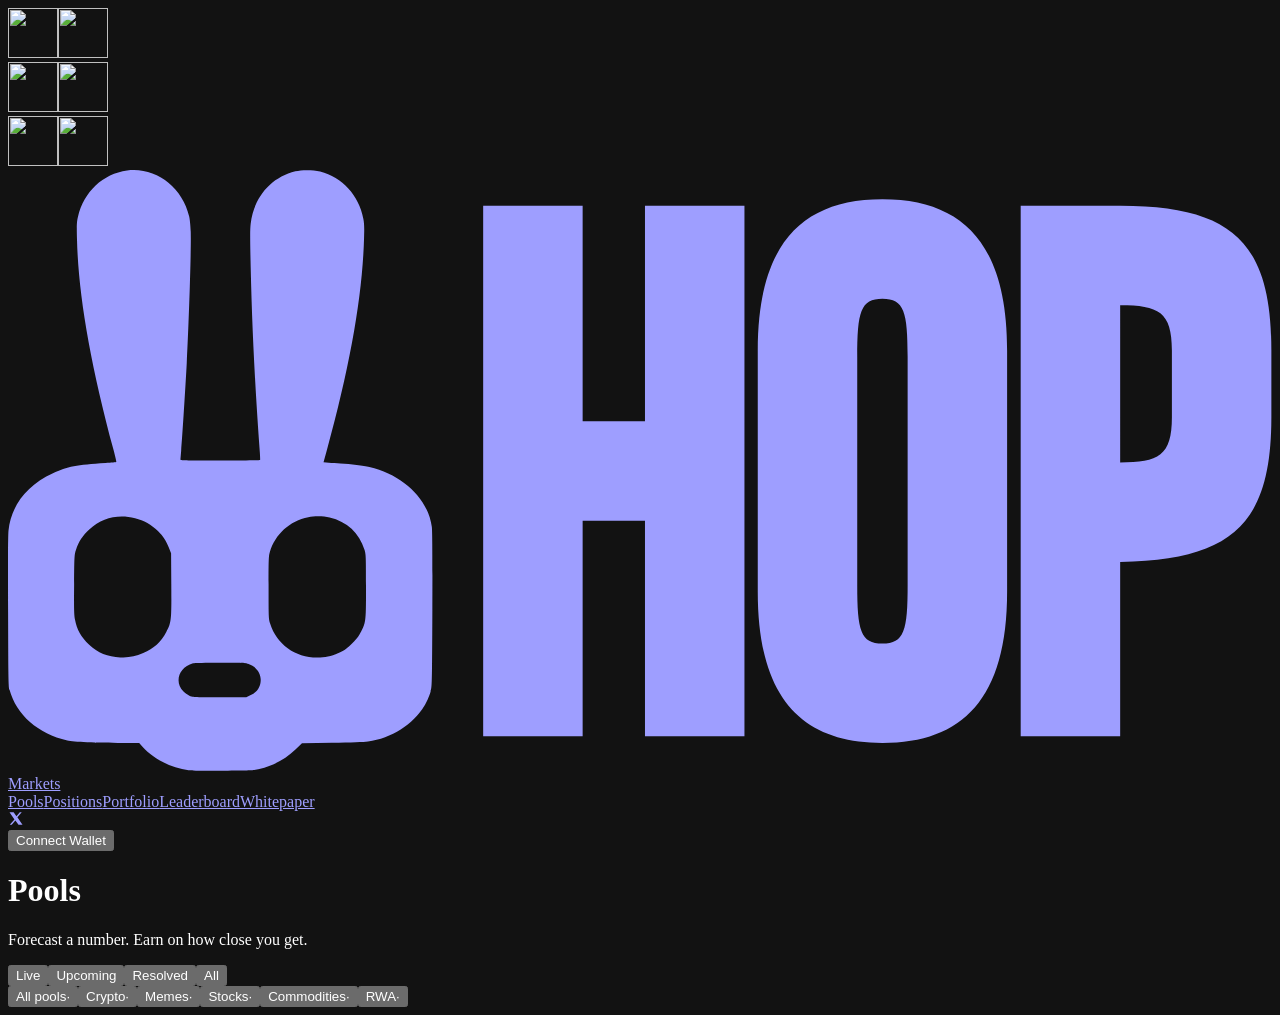
==== commit fc77ca70: "update" ====
--- a/dashboard/index.html
+++ b/dashboard/index.html
@@ -8,77 +8,77 @@
     <meta name="viewport" content="width=device-width, initial-scale=1" />
     <link
       rel="preload"
-      href="/dashboard/_next/static/media/8d05cfa5faa8406c-s.p.1s123piy9_v1m.woff2"
+      href="/#/_next/static/media/8d05cfa5faa8406c-s.p.1s123piy9_v1m.woff2"
       as="font"
       crossorigin=""
       type="font/woff2"
     />
     <link
       rel="preload"
-      href="/dashboard/_next/static/media/c57421e1d9255fc5-s.p.1pv4tz9e8k6lo.woff2"
+      href="/#/_next/static/media/c57421e1d9255fc5-s.p.1pv4tz9e8k6lo.woff2"
       as="font"
       crossorigin=""
       type="font/woff2"
     />
     <link
       rel="preload"
-      href="/dashboard/_next/static/media/dc0d9adbac686440-s.p.3cik_s2si-ft-.woff2"
+      href="/#/_next/static/media/dc0d9adbac686440-s.p.3cik_s2si-ft-.woff2"
       as="font"
       crossorigin=""
       type="font/woff2"
     />
-    <link rel="preload" as="image" href="/dashboard/loader/loader-image1.svg" />
-    <link rel="preload" as="image" href="/dashboard/loader/loader-image2.svg" />
-    <link rel="preload" as="image" href="/dashboard/loader/loader-image3.svg" />
+    <link rel="preload" as="image" href="/#/loader/loader-image1.svg" />
+    <link rel="preload" as="image" href="/#/loader/loader-image2.svg" />
+    <link rel="preload" as="image" href="/#/loader/loader-image3.svg" />
     <link
       rel="stylesheet"
-      href="/dashboard/_next/static/chunks/018ll9k742f6s.css"
+      href="/#/_next/static/chunks/018ll9k742f6s.css"
       data-precedence="next"
     />
     <link
       rel="preload"
       as="script"
       fetchPriority="low"
-      href="/dashboard/_next/static/chunks/3zl15py3tidha.js"
-    />
-    <script
-      src="/dashboard/_next/static/chunks/076ey_owj0vg0.js"
-      async=""
-    ></script>
-    <script
-      src="/dashboard/_next/static/chunks/2zafgs90r_leq.js"
-      async=""
-    ></script>
-    <script
-      src="/dashboard/_next/static/chunks/turbopack-119e-5n02yv8v.js"
-      async=""
-    ></script>
-    <script
-      src="/dashboard/_next/static/chunks/1qj69408n107j.js"
-      async=""
-    ></script>
-    <script
-      src="/dashboard/_next/static/chunks/2iwrk2phgys-l.js"
-      async=""
-    ></script>
-    <script
-      src="/dashboard/_next/static/chunks/1eaegi-s1_tx1.js"
-      async=""
-    ></script>
-    <script
-      src="/dashboard/_next/static/chunks/2apvf-ckr1ltt.js"
-      async=""
-    ></script>
-    <script
-      src="/dashboard/_next/static/chunks/4272l1z2nujvc.js"
-      async=""
-    ></script>
-    <script
-      src="/dashboard/_next/static/chunks/2ei7cip_87u-2.js"
-      async=""
-    ></script>
-    <script
-      src="/dashboard/_next/static/chunks/0nyfs6ohu606_.js"
+      href="/#/_next/static/chunks/3zl15py3tidha.js"
+    />
+    <script
+      src="/#/_next/static/chunks/076ey_owj0vg0.js"
+      async=""
+    ></script>
+    <script
+      src="/#/_next/static/chunks/2zafgs90r_leq.js"
+      async=""
+    ></script>
+    <script
+      src="/#/_next/static/chunks/turbopack-119e-5n02yv8v.js"
+      async=""
+    ></script>
+    <script
+      src="/#/_next/static/chunks/1qj69408n107j.js"
+      async=""
+    ></script>
+    <script
+      src="/#/_next/static/chunks/2iwrk2phgys-l.js"
+      async=""
+    ></script>
+    <script
+      src="/#/_next/static/chunks/1eaegi-s1_tx1.js"
+      async=""
+    ></script>
+    <script
+      src="/#/_next/static/chunks/2apvf-ckr1ltt.js"
+      async=""
+    ></script>
+    <script
+      src="/#/_next/static/chunks/4272l1z2nujvc.js"
+      async=""
+    ></script>
+    <script
+      src="/#/_next/static/chunks/2ei7cip_87u-2.js"
+      async=""
+    ></script>
+    <script
+      src="/#/_next/static/chunks/0nyfs6ohu606_.js"
       async=""
     ></script>
     <meta name="theme-color" content="#131313" />
@@ -89,7 +89,7 @@
       content="Live forecast pools. Pick a number, earn on precision."
     />
     <meta name="application-name" content="HOP Markets" />
-    <link rel="manifest" href="/dashboard/manifest.webmanifest" />
+    <link rel="manifest" href="/#/manifest.webmanifest" />
     <meta
       property="og:title"
       content="HOP Markets — precision predictions on Robinhood Chain"
@@ -111,25 +111,25 @@
     />
     <link
       rel="icon"
-      href="/dashboard/favicon.ico?favicon.3d3-bfw-py9ti.ico"
+      href="/#/favicon.ico?favicon.3d3-bfw-py9ti.ico"
       sizes="400x400"
       type="image/x-icon"
     />
     <link
       rel="icon"
-      href="/dashboard/icon.png?icon.3d3-bfw-py9ti.png"
+      href="/#/icon.png?icon.3d3-bfw-py9ti.png"
       sizes="400x400"
       type="image/png"
     />
     <link
       rel="apple-touch-icon"
-      href="/dashboard/apple-icon.png?apple-icon.3d3-bfw-py9ti.png"
+      href="/#/apple-icon.png?apple-icon.3d3-bfw-py9ti.png"
       sizes="400x400"
       type="image/png"
     />
     <meta name="next-size-adjust" content="" />
     <script
-      src="/dashboard/_next/static/chunks/0cz1d0mv5g_q7.js"
+      src="/#/_next/static/chunks/0cz1d0mv5g_q7.js"
       nomodule=""
     ></script>
   </head>
@@ -145,14 +145,14 @@
         <div class="page-loader-slot bb-ld-slot">
           <img
             class="page-loader-ico on"
-            src="/dashboard/loader/loader-image1.svg"
+            src="/#/loader/loader-image1.svg"
             alt=""
             width="50"
             height="50"
             draggable="false"
           /><img
             class="page-loader-ico"
-            src="/dashboard/loader/loader-image1.svg"
+            src="/#/loader/loader-image1.svg"
             alt=""
             width="50"
             height="50"
@@ -162,14 +162,14 @@
         <div class="page-loader-slot bb-ld-slot">
           <img
             class="page-loader-ico on"
-            src="/dashboard/loader/loader-image2.svg"
+            src="/#/loader/loader-image2.svg"
             alt=""
             width="50"
             height="50"
             draggable="false"
           /><img
             class="page-loader-ico"
-            src="/dashboard/loader/loader-image2.svg"
+            src="/#/loader/loader-image2.svg"
             alt=""
             width="50"
             height="50"
@@ -179,14 +179,14 @@
         <div class="page-loader-slot bb-ld-slot">
           <img
             class="page-loader-ico on"
-            src="/dashboard/loader/loader-image3.svg"
+            src="/#/loader/loader-image3.svg"
             alt=""
             width="50"
             height="50"
             draggable="false"
           /><img
             class="page-loader-ico"
-            src="/dashboard/loader/loader-image3.svg"
+            src="/#/loader/loader-image3.svg"
             alt=""
             width="50"
             height="50"
@@ -234,31 +234,31 @@
                 aria-current="page"
                 data-testid="nav-link"
                 data-href="/"
-                href="/dashboard"
+                href="/#"
                 >Pools</a
               ><a
                 class=""
                 data-testid="nav-link"
                 data-href="/positions"
-                href="/dashboard/positions"
+                href="/#/positions"
                 >Positions</a
               ><a
                 class=""
                 data-testid="nav-link"
                 data-href="/portfolio"
-                href="/dashboard/portfolio"
+                href="/#/portfolio"
                 >Portfolio</a
               ><a
                 class=""
                 data-testid="nav-link"
                 data-href="/leaderboard"
-                href="/dashboard/leaderboard"
+                href="/#/leaderboard"
                 >Leaderboard</a
               ><a
                 class=""
                 data-testid="nav-link"
                 data-href="/whitepaper"
-                href="/dashboard/whitepaper"
+                href="/#/whitepaper"
                 >Whitepaper</a
               >
             </nav>
@@ -394,7 +394,7 @@
       });
     </script>
     <script
-      src="/dashboard/_next/static/chunks/3zl15py3tidha.js"
+      src="/#/_next/static/chunks/3zl15py3tidha.js"
       id="_R_"
       async=""
     ></script>
@@ -720,7 +720,7 @@
     <script>
       self.__next_f.push([
         1,
-        '1:"$Sreact.fragment"\n2:I[12360,["/dashboard/_next/static/chunks/1qj69408n107j.js"],"default"]\n3:I[39756,["/dashboard/_next/static/chunks/1qj69408n107j.js"],"default"]\n4:I[37457,["/dashboard/_next/static/chunks/1qj69408n107j.js"],"default"]\n5:I[86451,["/dashboard/_next/static/chunks/1qj69408n107j.js","/dashboard/_next/static/chunks/2iwrk2phgys-l.js"],"default"]\n10:I[34045,["/dashboard/_next/static/chunks/1qj69408n107j.js","/dashboard/_next/static/chunks/1eaegi-s1_tx1.js"],"default"]\n:HL["/dashboard/_next/static/chunks/018ll9k742f6s.css","style"]\n:HL["/dashboard/_next/static/media/8d05cfa5faa8406c-s.p.1s123piy9_v1m.woff2","font",{"crossOrigin":"","type":"font/woff2"}]\n:HL["/dashboard/_next/static/media/c57421e1d9255fc5-s.p.1pv4tz9e8k6lo.woff2","font",{"crossOrigin":"","type":"font/woff2"}]\n:HL["/dashboard/_next/static/media/dc0d9adbac686440-s.p.3cik_s2si-ft-.woff2","font",{"crossOrigin":"","type":"font/woff2"}]\n6:Td51,M89.787 0.337948C71.6205 2.75399 57.0745 16.4455 52.7526 35.1969C51.8056 39.3074 51.7357 40.9239 52.0145 52.3895C53.025 94.0094 61.9251 145.324 79.4916 210.81C80.846 215.858 81.8314 220.1 81.6812 220.237C81.5316 220.373 77.8827 220.701 73.5723 220.966C51.7258 222.309 44.8478 223.641 33.8878 228.654C14.1821 237.668 2.15643 253.232 0.360565 272.048C0.0235439 275.579 -0.0835331 297.881 0.0660788 333.222C0.273961 382.244 0.402041 389.207 1.14643 391.943C6.27575 410.798 22.689 425.205 44.7381 430.206C49.5152 431.29 65.8497 432.002 86.7838 432.038L98.9071 432.059L101.401 434.888C109.246 443.786 123.166 450.88 136.138 452.592C138.934 452.961 147.613 453.077 162.853 452.951C184.186 452.773 185.649 452.705 189.499 451.711C200.429 448.89 209.2 444.126 216.734 436.918L221.65 432.214L244.081 431.875C258.819 431.653 268.18 431.308 271.377 430.868C289.123 428.426 305.391 418.116 313.963 403.878C315.996 400.502 316.967 398.283 318.667 393.137C319.758 389.833 319.773 389.12 319.953 331.769C320.078 291.969 319.956 272.326 319.564 269.231C316.894 248.153 297.796 229.759 272.473 223.877C268.143 222.871 258.46 221.707 250.52 221.238C247.922 221.084 244.017 220.836 241.842 220.686L237.888 220.414L240.339 211.5C258.008 147.243 267.127 95.455 268.438 51.9119C268.704 43.1122 268.607 40.3609 267.903 36.7184C264.494 19.0607 252.055 5.51913 235.296 1.22289C229.95 -0.147744 221.722 -0.245645 216.691 1.00177C198.153 5.59888 185.406 20.5182 182.967 40.475C182.466 44.5802 182.466 51.5666 182.967 73.0435C184.049 119.355 186.008 159.057 189.841 212.376C190.076 215.659 190.17 218.507 190.048 218.704C189.926 218.901 176.375 219.062 159.935 219.062C136.371 219.062 130.044 218.936 130.044 218.465C130.045 218.137 130.277 215.074 130.56 211.66C131.456 200.84 133.778 164.414 134.76 145.755C136.595 110.884 138.195 58.0158 137.766 46.4198C137.61 42.2072 137.093 37.0881 136.614 35.0111C131.458 12.6598 111.006 -2.4845 89.787 0.337948ZM95.8282 262.558C102.491 264.178 108.143 267.355 113.038 272.233C117.003 276.185 119.256 279.617 121.311 284.842L122.956 289.026L123.115 312.576C123.299 339.815 123.155 341.169 119.336 348.245C115.211 355.889 110.026 360.664 101.958 364.25C95.9112 366.938 91.6548 367.728 84.6346 367.466C75.0783 367.109 67.8172 364.134 61.0117 357.785C55.0403 352.215 51.9594 346.708 50.4953 338.99C49.7908 335.275 49.69 331.089 49.8538 312.283C50.0407 290.77 50.089 289.856 51.2328 286.413C53.3143 280.147 56.2635 275.641 61.2547 271.1C70.947 262.282 82.7259 259.373 95.8282 262.558ZM242.506 262.011C255.532 265.042 264.884 273.692 268.77 286.303C269.861 289.841 269.905 290.884 269.923 313.621C269.946 340.681 269.862 341.376 265.608 349.106C263.637 352.688 262.325 354.287 258.433 357.852C254.475 361.478 252.916 362.543 249.208 364.153C243.196 366.765 239.34 367.587 233.111 367.587C216.39 367.587 202.459 357.51 197.621 341.917C196.511 338.342 196.472 337.422 196.461 314.815C196.451 293.497 196.537 291.117 197.426 288.071C201.364 274.591 212.416 264.553 226.362 261.791C231.128 260.846 237.897 260.939 242.506 262.011ZM180.943 372.312C186.994 374.403 190.546 378.886 190.543 384.429C190.539 389.641 187.697 393.841 182.648 396.097L179.651 397.435H159.441C139.327 397.435 139.218 397.43 136.742 396.321C135.374 395.708 133.303 394.222 132.139 393.019C125.147 385.794 128.976 374.775 139.492 371.854C140.214 371.654 149.248 371.471 159.566 371.449C176.768 371.411 178.545 371.483 180.943 372.312Z0:{"P":null,"c":["",""],"q":"","i":false,"f":[[["",{"children":["(app)",{"children":["__PAGE__",{},"$undefined","$undefined",4608]},"$undefined","$undefined",4612]},"$undefined","$undefined",4632],[["$","$1","c",{"children":[[["$","link","0",{"rel":"stylesheet","href":"/dashboard/_next/static/chunks/018ll9k742f6s.css","precedence":"next","crossOrigin":"$undefined","nonce":"$undefined"}],["$","script","script-0",{"src":"/dashboard/_next/static/chunks/1qj69408n107j.js","async":true,"nonce":"$undefined"}]],["$","html",null,{"lang":"en","className":"anek_latin_d79714c8-module__skC3Aa__variable space_mono_6cef22fb-module__hXFzMa__variable","children":["$","body",null,{"children":[["$","$L2",null,{}],["$","div",null,{"className":"bb-atmos","aria-hidden":"true"}],["$","div",null,{"className":"bb-root","children":["$","$L3",null,{"parallelRouterKey":"children","error":"$undefined","errorStyles":"$undefined","errorScripts":"$undefined","template":["$","$L4",null,{}],"templateStyles":"$undefined","templateScripts":"$undefined","notFound":[["$","div",null,{"className":"doc-page","children":[["$","header",null,{"className":"doc-head","children":["$","div",null,{"className":"doc-head-inner","children":[["$","$L5",null,{"className":"brand","aria-label":"HOP Markets","data-testid":"brand-home","children":[["$","svg",null,{"className":"brand-logo","viewBox":"0 0 953 453","fill":"currentColor","aria-hidden":"true","focusable":"false","children":[["$","path",null,{"fillRule":"evenodd","clipRule":"evenodd","d":"$6"}],"$L7","$L8","$L9"]}],"$La"]}],"$Lb"]}]}],"$Lc"]}],[]],"forbidden":"$undefined","unauthorized":"$undefined"}]}]]}]}]]}],{"children":["$Ld",{"children":["$Le",{},null,false,null]},null,false,null]},null,false,null],"$Lf",false]],"m":"$undefined","G":["$10",["$L11"]],"S":true,"h":null,"r":"$undefined","s":"$undefined","a":"$undefined","l":"$undefined","p":"$undefined","d":"$undefined","b":"HcqxHZ68Nj73Eotuw_r6s"}\n12:I[93876,["/dashboard/_next/static/chunks/1qj69408n107j.js","/dashboard/_next/static/chunks/2iwrk2phgys-l.js"],"default"]\n13:I[22016,["/dashboard/_next/static/chunks/1qj69408n107j.js","/dashboard/_next/static/chunks/2apvf-ckr1ltt.js","/dashboard/_next/static/chunks/4272l1z2nujvc.js"],""]\n14:I[39756,["/dashboard/_next/static/chunks/1qj69408n107j.js"],"LoadingBoundaryProvider"]\n15:I[3769,["/dashboard/_next/static/chunks/1qj69408n107j.js","/dashboard/_next/static/chunks/2apvf-ckr1ltt.js","/dashboard/_next/static/chunks/4272l1z2nujvc.js"],"default"]\n16:I[63425,["/dashboard/_next/static/chunks/1qj69408n107j.js","/dashboard/_next/static/chunks/2apvf-ckr1ltt.js","/dashboard/_next/static/chunks/4272l1z2nujvc.js"],"default"]\n17:I[49980,["/dashboard/_next/static/chunks/1qj69408n107j.js","/dashboard/_next/static/chunks/2apvf-ckr1ltt.js","/dashboard/_next/static/chunks/4272l1z2nujvc.js","/dashboard/_next/static/chunks/2ei7cip_87u-2.js"],"default"]\n1a:I[65831,["/dashboard/_next/static/chunks/1qj69408n107j.js","/dashboard/_next/static/chunks/2apvf-ckr1ltt.js","/dashboard/_next/static/chunks/4272l1z2nujvc.js","/dashboard/_next/static/chunks/0nyfs6ohu606_.js"],"default"]\n1b:I[97367,["/dashboard/_next/static/chunks/1qj69408n107j.js"],"OutletBoundary"]\n1c:"$Sreact.suspense"\n1e:I[97367,["/dashboard/_next/static/chunks/1qj69408n107j.js"],"ViewportBoundary"]\n20:I[97367,["/dashboard/_next/static/chunks/1qj69408n107j.js"],"MetadataBoundary"]\n7:["$","path",null,{"d":"M838.527 27C924.027 27 952.527 55.5 952.527 136V186.5C952.527 266 924.027 294 838.527 295.5V427H763.527V27H838.527ZM838.527 220.5C867.527 220.5 877.527 215.5 877.527 186.5V136C877.527 107 867.527 102 838.527 102V220.5Z"}]\n8:["$","path",null,{"d":"M659.285 22C719.785 22 753.285 55.5 753.285 136V318C753.285 398.5 719.785 432 659.285 432C598.785 432 565.285 398.5 565.285 318V136C565.285 55.5 598.785 22 659.285 22ZM678.285 313V141C678.285 107 675.785 97 659.285 97C642.785 97 640.285 107 640.285 141V313C640.285 347 642.785 357 659.285 357C675.785 357 678.285 347 678.285 313Z"}]\n9:["$","path",null,{"d":"M480.254 27H555.254V427H480.254V264.5H433.254V427H358.254V27H433.254V189.5H480.254V27Z"}]\na:["$","span",null,{"className":"brand-tag","children":"Markets"}]\nb:["$","$L12",null,{"className":"doc-back","children":[["$","span",null,{"aria-hidden":"true","children":"←"}]," Back to breachbunny.com"]}]\nc:["$","main",null,{"className":"wrap app-main","children":["$","div",null,{"className":"app-empty","children":[["$","p",null,{"className":"err-code","children":"404"}],["$","h1",null,{"className":"font-display","children":"Off the chart"}],["$","p",null,{"children":"This page does not exist, or the link that brought you here is out of date."}],["$","div",null,{"className":"app-empty-actions","children":[["$","$L12",null,{"className":"pill","children":"Back to breachbunny.com"}],["$","$L13",null,{"href":"/","className":"ghost","children":"Browse pools"}]]}]]}]}]\nd:["$","$L14",null,{"loading":[["$","div","l",{"className":"wrap app-main pg-skel","data-testid":"loading","aria-busy":"true","aria-label":"Loading","children":[["$","div",null,{"className":"page-head","children":[["$","div",null,{"className":"pg-grow","children":[["$","span",null,{"className":"skeleton pg-line pg-title"}],["$","span",null,{"className":"skeleton pg-line pg-sub"}]]}],["$","div",null,{"className":"pg-chip-row","aria-hidden":"true","children":[["$","span","0",{"className":"skeleton pg-chip"}],["$","span","1",{"className":"skeleton pg-chip"}],["$","span","2",{"className":"skeleton pg-chip"}],["$","span","3",{"className":"skeleton pg-chip"}]]}]]}],["$","div",null,{"className":"tiles","aria-hidden":"true","children":[["$","div","0",{"className":"tile","children":[["$","span",null,{"className":"skeleton pg-line xs"}],["$","span",null,{"className":"skeleton pg-line md"}]]}],["$","div","1",{"className":"tile","children":[["$","span",null,{"className":"skeleton pg-line xs"}],["$","span",null,{"className":"skeleton pg-line md"}]]}],["$","div","2",{"className":"tile","children":[["$","span",null,{"className":"skeleton pg-line xs"}],["$","span",null,{"className":"skeleton pg-line md"}]]}],["$","div","3",{"className":"tile","children":[["$","span",null,{"className":"skeleton pg-line xs"}],["$","span",null,{"className":"skeleton pg-line md"}]]}]]}],["$","div",null,{"className":"pool-cards","aria-hidden":"true","children":[["$","div","0",{"className":"pool-card pg-skel-card","children":[["$","div",null,{"className":"pool-card-top","children":[["$","span",null,{"className":"skeleton pg-badge"}],["$","span",null,{"className":"skeleton pg-tag"}]]}],["$","span",null,{"className":"skeleton pg-line lg"}],["$","span",null,{"className":"skeleton pg-line sm"}],["$","span",null,{"className":"skeleton pg-block pg-stats-block"}]]}],["$","div","1",{"className":"pool-card pg-skel-card","children":[["$","div",null,{"className":"pool-card-top","children":[["$","span",null,{"className":"skeleton pg-badge"}],["$","span",null,{"className":"skeleton pg-tag"}]]}],["$","span",null,{"className":"skeleton pg-line lg"}],["$","span",null,{"className":"skeleton pg-line sm"}],["$","span",null,{"className":"skeleton pg-block pg-stats-block"}]]}],["$","div","2",{"className":"pool-card pg-skel-card","children":[["$","div",null,{"className":"pool-card-top","children":[["$","span",null,{"className":"skeleton pg-badge"}],["$","span",null,{"className":"skeleton pg-tag"}]]}],["$","span",null,{"className":"skeleton pg-line lg"}],["$","span",null,{"className":"skeleton pg-line sm"}],["$","span",null,{"className":"skeleton pg-block pg-stats-block"}]]}],["$","div","3",{"className":"pool-card pg-skel-card","children":[["$","div",null,{"className":"pool-card-top","children":[["$","span",null,{"className":"skeleton pg-badge"}],["$","span",null,{"className":"skeleton pg-tag"}]]}],["$","span",null,{"className":"skeleton pg-line lg"}],["$","span",null,{"className":"skeleton pg-line sm"}],["$","span",null,{"className":"skeleton pg-block pg-stats-block"}]]}],["$","div","4",{"className":"pool-card pg-skel-card","children":[["$","div",null,{"className":"pool-card-top","children":[["$","span",null,{"className":"skeleton pg-badge"}],["$","span",null,{"className":"skeleton pg-tag"}]]}],["$","span",null,{"className":"skeleton pg-line lg"}],["$","span",null,{"className":"skeleton pg-line sm"}],["$","span",null,{"className":"skeleton pg-block pg-stats-block"}]]}],["$","div","5",{"className":"pool-card pg-skel-card","children":[["$","div",null,{"className":"pool-card-top","children":[["$","span",null,{"className":"skeleton pg-badge"}],["$","span",null,{"className":"skeleton pg-tag"}]]}],["$","span",null,{"className":"skeleton pg-line lg"}],["$","span",null,{"className":"skeleton pg-line sm"}],["$","span",null,{"className":"skeleton pg-block pg-stats-block"}]]}]]}]]}],[],null],"children":["$","$1","c",{"children":[[["$","script","script-0",{"src":"/dashboard/_next/static/chunks/2apvf-ckr1ltt.js","async":true,"nonce":"$undefined"}],["$","script","script-1",{"src":"/dashboard/_next/static/chunks/4272l1z2nujvc.js","async":true,"nonce":"$undefined"}]],["$","$L15",null,{"children":["$","div",null,{"className":"app-shell","children":[["$","$L16",null,{}],["$","$L3",null,{"parallelRouterKey":"children","error":"$17","errorStyles":[],"errorScripts":[["$","script","script-0",{"src":"/dashboard/_next/static/chunks/2ei7cip_87u-2.js","async":true}]],"template":["$","$L4",null,{}],"templateStyles":"$undefined","templateScripts":"$undefined","notFound":[["$","div",null,{"className":"wrap app-main","children":["$","div",null,{"className":"app-empty","data-testid":"app-not-found","children":[["$","p",null,{"className":"err-code","children":"404"}],["$","h1",null,{"className":"font-display","children":"Nothing here"}],"$L18","$L19"]}]}],[]],"forbidden":"$undefined","unauthorized":"$undefined"}]]}]}]]}]}]\ne:["$","$1","c",{"children":[["$","$L1a",null,{}],[["$","script","script-0",{"src":"/dashboard/_next/static/chunks/0nyfs6ohu606_.js","async":true,"nonce":"$undefined"}]],["$","$L1b",null,{"children":["$","$1c",null,{"name":"Next.MetadataOutlet","children":"$@1d"}]}]]}]\nf:["$","$1","h",{"children":[null,["$","$L1e",null,{"children":"$L1f"}],["$","div",null,{"hidden":true,"children":["$","$L20",null,{"children":["$","$1c",null,{"name":"Next.Metadata","children":"$L21"}]}]}],["$","meta",null,{"name":"next-size-adjust","content":""}]]}]\n11:["$","link","0",{"rel":"stylesheet","href":"/dashboard/_next/static/chunks/018ll9k742f6s.css","precedence":"next","crossOrigin":"$undefined","nonce":"$undefined"}]\n18:["$","p",null,{"children":"This page does not exist, or the link that brought you here is out of date."}]\n19:["$","div",null,{"className":"app-empty-actions","children":[["$","$L13",null,{"href":"/","className":"pill","children":"Browse pools"}],["$","$L13",null,{"href":"/positions","className":"ghost","children":"Your positions"}]]}]\n1f:[["$","meta","0",{"charSet":"utf-8"}],["$","meta","1",{"name":"viewport","content":"width=device-width, initial-scale=1"}],["$","meta","2",{"name":"theme-color","content":"#131313"}],["$","meta","3",{"name":"color-scheme","content":"dark"}]]\n22:I[27201,["/dashboard/_next/static/chunks/1qj69408n107j.js"],"IconMark"]\n1d:null\n21:[["$","title","0",{"children":"Pools — HOP Markets"}],["$","meta","1",{"name":"description","content":"Live forecast pools. Pick a number, earn on precision."}],["$","meta","2",{"name":"application-name","content":"HOP Markets"}],["$","link","3",{"rel":"manifest","href":"/dashboard/manifest.webmanifest","crossOrigin":"$undefined"}],["$","meta","4",{"property":"og:title","content":"HOP Markets — precision predictions on Robinhood Chain"}],["$","meta","5",{"property":"og:description","content":"Private, precision-based price forecasts on tokenized stocks, crypto and Robinhood Chain memes. Settled in USDG."}],["$","meta","6",{"property":"og:site_name","content":"HOP"}],["$","meta","7",{"property":"og:type","content":"website"}],["$","meta","8",{"name":"twitter:card","content":"summary"}],["$","meta","9",{"name":"twitter:title","content":"HOP Markets — precision predictions on Robinhood Chain"}],["$","meta","10",{"name":"twitter:description","content":"Private, precision-based price forecasts on tokenized stocks, crypto and Robinhood Chain memes. Settled in USDG."}],["$","link","11",{"rel":"icon","href":"/dashboard/favicon.ico?favicon.3d3-bfw-py9ti.ico","sizes":"400x400","type":"image/x-icon"}],["$","link","12",{"rel":"icon","href":"/dashboard/icon.png?icon.3d3-bfw-py9ti.png","sizes":"400x400","type":"image/png"}],["$","link","13",{"rel":"apple-touch-icon","href":"/dashboard/apple-icon.png?apple-icon.3d3-bfw-py9ti.png","sizes":"400x400","type":"image/png"}],["$","$L22","14",{}]]\n',
+        '1:"$Sreact.fragment"\n2:I[12360,["/#/_next/static/chunks/1qj69408n107j.js"],"default"]\n3:I[39756,["/#/_next/static/chunks/1qj69408n107j.js"],"default"]\n4:I[37457,["/#/_next/static/chunks/1qj69408n107j.js"],"default"]\n5:I[86451,["/#/_next/static/chunks/1qj69408n107j.js","/#/_next/static/chunks/2iwrk2phgys-l.js"],"default"]\n10:I[34045,["/#/_next/static/chunks/1qj69408n107j.js","/#/_next/static/chunks/1eaegi-s1_tx1.js"],"default"]\n:HL["/#/_next/static/chunks/018ll9k742f6s.css","style"]\n:HL["/#/_next/static/media/8d05cfa5faa8406c-s.p.1s123piy9_v1m.woff2","font",{"crossOrigin":"","type":"font/woff2"}]\n:HL["/#/_next/static/media/c57421e1d9255fc5-s.p.1pv4tz9e8k6lo.woff2","font",{"crossOrigin":"","type":"font/woff2"}]\n:HL["/#/_next/static/media/dc0d9adbac686440-s.p.3cik_s2si-ft-.woff2","font",{"crossOrigin":"","type":"font/woff2"}]\n6:Td51,M89.787 0.337948C71.6205 2.75399 57.0745 16.4455 52.7526 35.1969C51.8056 39.3074 51.7357 40.9239 52.0145 52.3895C53.025 94.0094 61.9251 145.324 79.4916 210.81C80.846 215.858 81.8314 220.1 81.6812 220.237C81.5316 220.373 77.8827 220.701 73.5723 220.966C51.7258 222.309 44.8478 223.641 33.8878 228.654C14.1821 237.668 2.15643 253.232 0.360565 272.048C0.0235439 275.579 -0.0835331 297.881 0.0660788 333.222C0.273961 382.244 0.402041 389.207 1.14643 391.943C6.27575 410.798 22.689 425.205 44.7381 430.206C49.5152 431.29 65.8497 432.002 86.7838 432.038L98.9071 432.059L101.401 434.888C109.246 443.786 123.166 450.88 136.138 452.592C138.934 452.961 147.613 453.077 162.853 452.951C184.186 452.773 185.649 452.705 189.499 451.711C200.429 448.89 209.2 444.126 216.734 436.918L221.65 432.214L244.081 431.875C258.819 431.653 268.18 431.308 271.377 430.868C289.123 428.426 305.391 418.116 313.963 403.878C315.996 400.502 316.967 398.283 318.667 393.137C319.758 389.833 319.773 389.12 319.953 331.769C320.078 291.969 319.956 272.326 319.564 269.231C316.894 248.153 297.796 229.759 272.473 223.877C268.143 222.871 258.46 221.707 250.52 221.238C247.922 221.084 244.017 220.836 241.842 220.686L237.888 220.414L240.339 211.5C258.008 147.243 267.127 95.455 268.438 51.9119C268.704 43.1122 268.607 40.3609 267.903 36.7184C264.494 19.0607 252.055 5.51913 235.296 1.22289C229.95 -0.147744 221.722 -0.245645 216.691 1.00177C198.153 5.59888 185.406 20.5182 182.967 40.475C182.466 44.5802 182.466 51.5666 182.967 73.0435C184.049 119.355 186.008 159.057 189.841 212.376C190.076 215.659 190.17 218.507 190.048 218.704C189.926 218.901 176.375 219.062 159.935 219.062C136.371 219.062 130.044 218.936 130.044 218.465C130.045 218.137 130.277 215.074 130.56 211.66C131.456 200.84 133.778 164.414 134.76 145.755C136.595 110.884 138.195 58.0158 137.766 46.4198C137.61 42.2072 137.093 37.0881 136.614 35.0111C131.458 12.6598 111.006 -2.4845 89.787 0.337948ZM95.8282 262.558C102.491 264.178 108.143 267.355 113.038 272.233C117.003 276.185 119.256 279.617 121.311 284.842L122.956 289.026L123.115 312.576C123.299 339.815 123.155 341.169 119.336 348.245C115.211 355.889 110.026 360.664 101.958 364.25C95.9112 366.938 91.6548 367.728 84.6346 367.466C75.0783 367.109 67.8172 364.134 61.0117 357.785C55.0403 352.215 51.9594 346.708 50.4953 338.99C49.7908 335.275 49.69 331.089 49.8538 312.283C50.0407 290.77 50.089 289.856 51.2328 286.413C53.3143 280.147 56.2635 275.641 61.2547 271.1C70.947 262.282 82.7259 259.373 95.8282 262.558ZM242.506 262.011C255.532 265.042 264.884 273.692 268.77 286.303C269.861 289.841 269.905 290.884 269.923 313.621C269.946 340.681 269.862 341.376 265.608 349.106C263.637 352.688 262.325 354.287 258.433 357.852C254.475 361.478 252.916 362.543 249.208 364.153C243.196 366.765 239.34 367.587 233.111 367.587C216.39 367.587 202.459 357.51 197.621 341.917C196.511 338.342 196.472 337.422 196.461 314.815C196.451 293.497 196.537 291.117 197.426 288.071C201.364 274.591 212.416 264.553 226.362 261.791C231.128 260.846 237.897 260.939 242.506 262.011ZM180.943 372.312C186.994 374.403 190.546 378.886 190.543 384.429C190.539 389.641 187.697 393.841 182.648 396.097L179.651 397.435H159.441C139.327 397.435 139.218 397.43 136.742 396.321C135.374 395.708 133.303 394.222 132.139 393.019C125.147 385.794 128.976 374.775 139.492 371.854C140.214 371.654 149.248 371.471 159.566 371.449C176.768 371.411 178.545 371.483 180.943 372.312Z0:{"P":null,"c":["",""],"q":"","i":false,"f":[[["",{"children":["(app)",{"children":["__PAGE__",{},"$undefined","$undefined",4608]},"$undefined","$undefined",4612]},"$undefined","$undefined",4632],[["$","$1","c",{"children":[[["$","link","0",{"rel":"stylesheet","href":"/#/_next/static/chunks/018ll9k742f6s.css","precedence":"next","crossOrigin":"$undefined","nonce":"$undefined"}],["$","script","script-0",{"src":"/#/_next/static/chunks/1qj69408n107j.js","async":true,"nonce":"$undefined"}]],["$","html",null,{"lang":"en","className":"anek_latin_d79714c8-module__skC3Aa__variable space_mono_6cef22fb-module__hXFzMa__variable","children":["$","body",null,{"children":[["$","$L2",null,{}],["$","div",null,{"className":"bb-atmos","aria-hidden":"true"}],["$","div",null,{"className":"bb-root","children":["$","$L3",null,{"parallelRouterKey":"children","error":"$undefined","errorStyles":"$undefined","errorScripts":"$undefined","template":["$","$L4",null,{}],"templateStyles":"$undefined","templateScripts":"$undefined","notFound":[["$","div",null,{"className":"doc-page","children":[["$","header",null,{"className":"doc-head","children":["$","div",null,{"className":"doc-head-inner","children":[["$","$L5",null,{"className":"brand","aria-label":"HOP Markets","data-testid":"brand-home","children":[["$","svg",null,{"className":"brand-logo","viewBox":"0 0 953 453","fill":"currentColor","aria-hidden":"true","focusable":"false","children":[["$","path",null,{"fillRule":"evenodd","clipRule":"evenodd","d":"$6"}],"$L7","$L8","$L9"]}],"$La"]}],"$Lb"]}]}],"$Lc"]}],[]],"forbidden":"$undefined","unauthorized":"$undefined"}]}]]}]}]]}],{"children":["$Ld",{"children":["$Le",{},null,false,null]},null,false,null]},null,false,null],"$Lf",false]],"m":"$undefined","G":["$10",["$L11"]],"S":true,"h":null,"r":"$undefined","s":"$undefined","a":"$undefined","l":"$undefined","p":"$undefined","d":"$undefined","b":"HcqxHZ68Nj73Eotuw_r6s"}\n12:I[93876,["/#/_next/static/chunks/1qj69408n107j.js","/#/_next/static/chunks/2iwrk2phgys-l.js"],"default"]\n13:I[22016,["/#/_next/static/chunks/1qj69408n107j.js","/#/_next/static/chunks/2apvf-ckr1ltt.js","/#/_next/static/chunks/4272l1z2nujvc.js"],""]\n14:I[39756,["/#/_next/static/chunks/1qj69408n107j.js"],"LoadingBoundaryProvider"]\n15:I[3769,["/#/_next/static/chunks/1qj69408n107j.js","/#/_next/static/chunks/2apvf-ckr1ltt.js","/#/_next/static/chunks/4272l1z2nujvc.js"],"default"]\n16:I[63425,["/#/_next/static/chunks/1qj69408n107j.js","/#/_next/static/chunks/2apvf-ckr1ltt.js","/#/_next/static/chunks/4272l1z2nujvc.js"],"default"]\n17:I[49980,["/#/_next/static/chunks/1qj69408n107j.js","/#/_next/static/chunks/2apvf-ckr1ltt.js","/#/_next/static/chunks/4272l1z2nujvc.js","/#/_next/static/chunks/2ei7cip_87u-2.js"],"default"]\n1a:I[65831,["/#/_next/static/chunks/1qj69408n107j.js","/#/_next/static/chunks/2apvf-ckr1ltt.js","/#/_next/static/chunks/4272l1z2nujvc.js","/#/_next/static/chunks/0nyfs6ohu606_.js"],"default"]\n1b:I[97367,["/#/_next/static/chunks/1qj69408n107j.js"],"OutletBoundary"]\n1c:"$Sreact.suspense"\n1e:I[97367,["/#/_next/static/chunks/1qj69408n107j.js"],"ViewportBoundary"]\n20:I[97367,["/#/_next/static/chunks/1qj69408n107j.js"],"MetadataBoundary"]\n7:["$","path",null,{"d":"M838.527 27C924.027 27 952.527 55.5 952.527 136V186.5C952.527 266 924.027 294 838.527 295.5V427H763.527V27H838.527ZM838.527 220.5C867.527 220.5 877.527 215.5 877.527 186.5V136C877.527 107 867.527 102 838.527 102V220.5Z"}]\n8:["$","path",null,{"d":"M659.285 22C719.785 22 753.285 55.5 753.285 136V318C753.285 398.5 719.785 432 659.285 432C598.785 432 565.285 398.5 565.285 318V136C565.285 55.5 598.785 22 659.285 22ZM678.285 313V141C678.285 107 675.785 97 659.285 97C642.785 97 640.285 107 640.285 141V313C640.285 347 642.785 357 659.285 357C675.785 357 678.285 347 678.285 313Z"}]\n9:["$","path",null,{"d":"M480.254 27H555.254V427H480.254V264.5H433.254V427H358.254V27H433.254V189.5H480.254V27Z"}]\na:["$","span",null,{"className":"brand-tag","children":"Markets"}]\nb:["$","$L12",null,{"className":"doc-back","children":[["$","span",null,{"aria-hidden":"true","children":"←"}]," Back to breachbunny.com"]}]\nc:["$","main",null,{"className":"wrap app-main","children":["$","div",null,{"className":"app-empty","children":[["$","p",null,{"className":"err-code","children":"404"}],["$","h1",null,{"className":"font-display","children":"Off the chart"}],["$","p",null,{"children":"This page does not exist, or the link that brought you here is out of date."}],["$","div",null,{"className":"app-empty-actions","children":[["$","$L12",null,{"className":"pill","children":"Back to breachbunny.com"}],["$","$L13",null,{"href":"/","className":"ghost","children":"Browse pools"}]]}]]}]}]\nd:["$","$L14",null,{"loading":[["$","div","l",{"className":"wrap app-main pg-skel","data-testid":"loading","aria-busy":"true","aria-label":"Loading","children":[["$","div",null,{"className":"page-head","children":[["$","div",null,{"className":"pg-grow","children":[["$","span",null,{"className":"skeleton pg-line pg-title"}],["$","span",null,{"className":"skeleton pg-line pg-sub"}]]}],["$","div",null,{"className":"pg-chip-row","aria-hidden":"true","children":[["$","span","0",{"className":"skeleton pg-chip"}],["$","span","1",{"className":"skeleton pg-chip"}],["$","span","2",{"className":"skeleton pg-chip"}],["$","span","3",{"className":"skeleton pg-chip"}]]}]]}],["$","div",null,{"className":"tiles","aria-hidden":"true","children":[["$","div","0",{"className":"tile","children":[["$","span",null,{"className":"skeleton pg-line xs"}],["$","span",null,{"className":"skeleton pg-line md"}]]}],["$","div","1",{"className":"tile","children":[["$","span",null,{"className":"skeleton pg-line xs"}],["$","span",null,{"className":"skeleton pg-line md"}]]}],["$","div","2",{"className":"tile","children":[["$","span",null,{"className":"skeleton pg-line xs"}],["$","span",null,{"className":"skeleton pg-line md"}]]}],["$","div","3",{"className":"tile","children":[["$","span",null,{"className":"skeleton pg-line xs"}],["$","span",null,{"className":"skeleton pg-line md"}]]}]]}],["$","div",null,{"className":"pool-cards","aria-hidden":"true","children":[["$","div","0",{"className":"pool-card pg-skel-card","children":[["$","div",null,{"className":"pool-card-top","children":[["$","span",null,{"className":"skeleton pg-badge"}],["$","span",null,{"className":"skeleton pg-tag"}]]}],["$","span",null,{"className":"skeleton pg-line lg"}],["$","span",null,{"className":"skeleton pg-line sm"}],["$","span",null,{"className":"skeleton pg-block pg-stats-block"}]]}],["$","div","1",{"className":"pool-card pg-skel-card","children":[["$","div",null,{"className":"pool-card-top","children":[["$","span",null,{"className":"skeleton pg-badge"}],["$","span",null,{"className":"skeleton pg-tag"}]]}],["$","span",null,{"className":"skeleton pg-line lg"}],["$","span",null,{"className":"skeleton pg-line sm"}],["$","span",null,{"className":"skeleton pg-block pg-stats-block"}]]}],["$","div","2",{"className":"pool-card pg-skel-card","children":[["$","div",null,{"className":"pool-card-top","children":[["$","span",null,{"className":"skeleton pg-badge"}],["$","span",null,{"className":"skeleton pg-tag"}]]}],["$","span",null,{"className":"skeleton pg-line lg"}],["$","span",null,{"className":"skeleton pg-line sm"}],["$","span",null,{"className":"skeleton pg-block pg-stats-block"}]]}],["$","div","3",{"className":"pool-card pg-skel-card","children":[["$","div",null,{"className":"pool-card-top","children":[["$","span",null,{"className":"skeleton pg-badge"}],["$","span",null,{"className":"skeleton pg-tag"}]]}],["$","span",null,{"className":"skeleton pg-line lg"}],["$","span",null,{"className":"skeleton pg-line sm"}],["$","span",null,{"className":"skeleton pg-block pg-stats-block"}]]}],["$","div","4",{"className":"pool-card pg-skel-card","children":[["$","div",null,{"className":"pool-card-top","children":[["$","span",null,{"className":"skeleton pg-badge"}],["$","span",null,{"className":"skeleton pg-tag"}]]}],["$","span",null,{"className":"skeleton pg-line lg"}],["$","span",null,{"className":"skeleton pg-line sm"}],["$","span",null,{"className":"skeleton pg-block pg-stats-block"}]]}],["$","div","5",{"className":"pool-card pg-skel-card","children":[["$","div",null,{"className":"pool-card-top","children":[["$","span",null,{"className":"skeleton pg-badge"}],["$","span",null,{"className":"skeleton pg-tag"}]]}],["$","span",null,{"className":"skeleton pg-line lg"}],["$","span",null,{"className":"skeleton pg-line sm"}],["$","span",null,{"className":"skeleton pg-block pg-stats-block"}]]}]]}]]}],[],null],"children":["$","$1","c",{"children":[[["$","script","script-0",{"src":"/#/_next/static/chunks/2apvf-ckr1ltt.js","async":true,"nonce":"$undefined"}],["$","script","script-1",{"src":"/#/_next/static/chunks/4272l1z2nujvc.js","async":true,"nonce":"$undefined"}]],["$","$L15",null,{"children":["$","div",null,{"className":"app-shell","children":[["$","$L16",null,{}],["$","$L3",null,{"parallelRouterKey":"children","error":"$17","errorStyles":[],"errorScripts":[["$","script","script-0",{"src":"/#/_next/static/chunks/2ei7cip_87u-2.js","async":true}]],"template":["$","$L4",null,{}],"templateStyles":"$undefined","templateScripts":"$undefined","notFound":[["$","div",null,{"className":"wrap app-main","children":["$","div",null,{"className":"app-empty","data-testid":"app-not-found","children":[["$","p",null,{"className":"err-code","children":"404"}],["$","h1",null,{"className":"font-display","children":"Nothing here"}],"$L18","$L19"]}]}],[]],"forbidden":"$undefined","unauthorized":"$undefined"}]]}]}]]}]}]\ne:["$","$1","c",{"children":[["$","$L1a",null,{}],[["$","script","script-0",{"src":"/#/_next/static/chunks/0nyfs6ohu606_.js","async":true,"nonce":"$undefined"}]],["$","$L1b",null,{"children":["$","$1c",null,{"name":"Next.MetadataOutlet","children":"$@1d"}]}]]}]\nf:["$","$1","h",{"children":[null,["$","$L1e",null,{"children":"$L1f"}],["$","div",null,{"hidden":true,"children":["$","$L20",null,{"children":["$","$1c",null,{"name":"Next.Metadata","children":"$L21"}]}]}],["$","meta",null,{"name":"next-size-adjust","content":""}]]}]\n11:["$","link","0",{"rel":"stylesheet","href":"/#/_next/static/chunks/018ll9k742f6s.css","precedence":"next","crossOrigin":"$undefined","nonce":"$undefined"}]\n18:["$","p",null,{"children":"This page does not exist, or the link that brought you here is out of date."}]\n19:["$","div",null,{"className":"app-empty-actions","children":[["$","$L13",null,{"href":"/","className":"pill","children":"Browse pools"}],["$","$L13",null,{"href":"/positions","className":"ghost","children":"Your positions"}]]}]\n1f:[["$","meta","0",{"charSet":"utf-8"}],["$","meta","1",{"name":"viewport","content":"width=device-width, initial-scale=1"}],["$","meta","2",{"name":"theme-color","content":"#131313"}],["$","meta","3",{"name":"color-scheme","content":"dark"}]]\n22:I[27201,["/#/_next/static/chunks/1qj69408n107j.js"],"IconMark"]\n1d:null\n21:[["$","title","0",{"children":"Pools — HOP Markets"}],["$","meta","1",{"name":"description","content":"Live forecast pools. Pick a number, earn on precision."}],["$","meta","2",{"name":"application-name","content":"HOP Markets"}],["$","link","3",{"rel":"manifest","href":"/#/manifest.webmanifest","crossOrigin":"$undefined"}],["$","meta","4",{"property":"og:title","content":"HOP Markets — precision predictions on Robinhood Chain"}],["$","meta","5",{"property":"og:description","content":"Private, precision-based price forecasts on tokenized stocks, crypto and Robinhood Chain memes. Settled in USDG."}],["$","meta","6",{"property":"og:site_name","content":"HOP"}],["$","meta","7",{"property":"og:type","content":"website"}],["$","meta","8",{"name":"twitter:card","content":"summary"}],["$","meta","9",{"name":"twitter:title","content":"HOP Markets — precision predictions on Robinhood Chain"}],["$","meta","10",{"name":"twitter:description","content":"Private, precision-based price forecasts on tokenized stocks, crypto and Robinhood Chain memes. Settled in USDG."}],["$","link","11",{"rel":"icon","href":"/#/favicon.ico?favicon.3d3-bfw-py9ti.ico","sizes":"400x400","type":"image/x-icon"}],["$","link","12",{"rel":"icon","href":"/#/icon.png?icon.3d3-bfw-py9ti.png","sizes":"400x400","type":"image/png"}],["$","link","13",{"rel":"apple-touch-icon","href":"/#/apple-icon.png?apple-icon.3d3-bfw-py9ti.png","sizes":"400x400","type":"image/png"}],["$","$L22","14",{}]]\n',
       ]);
     </script>
   </body>
